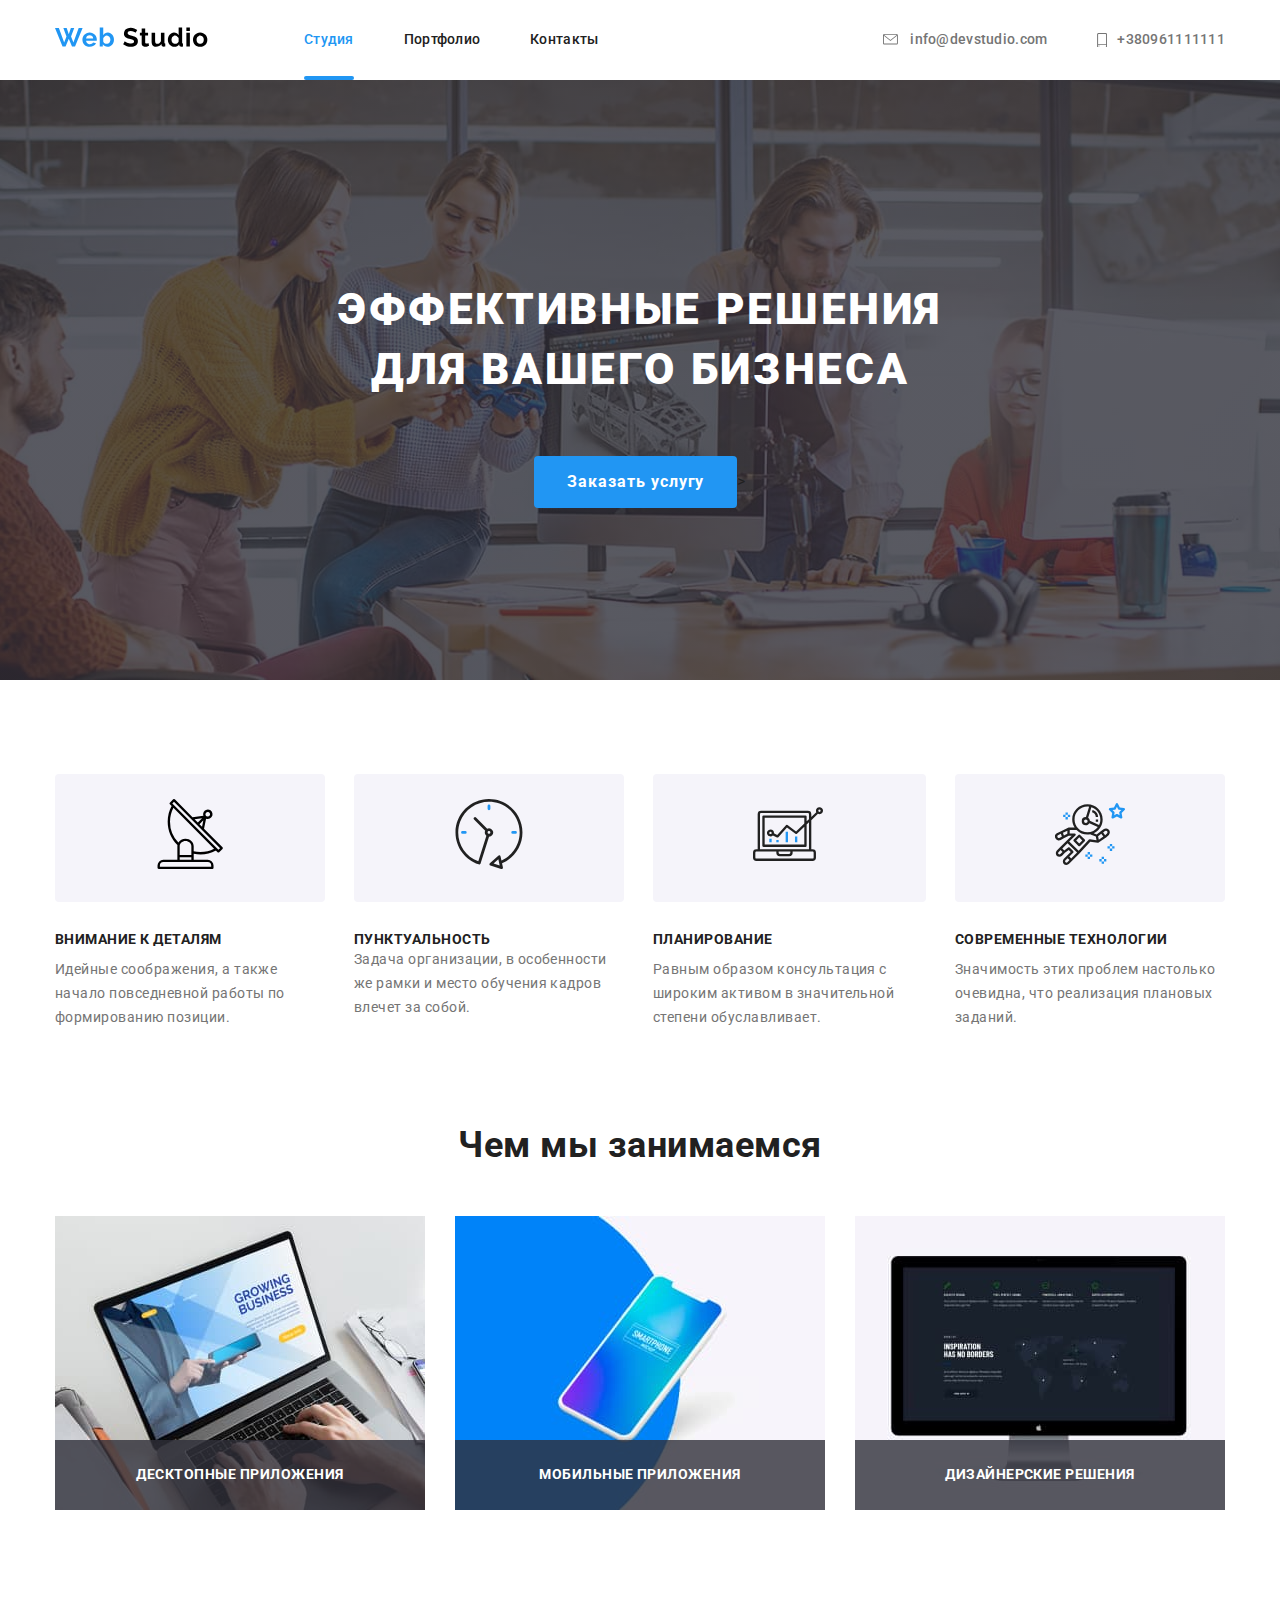
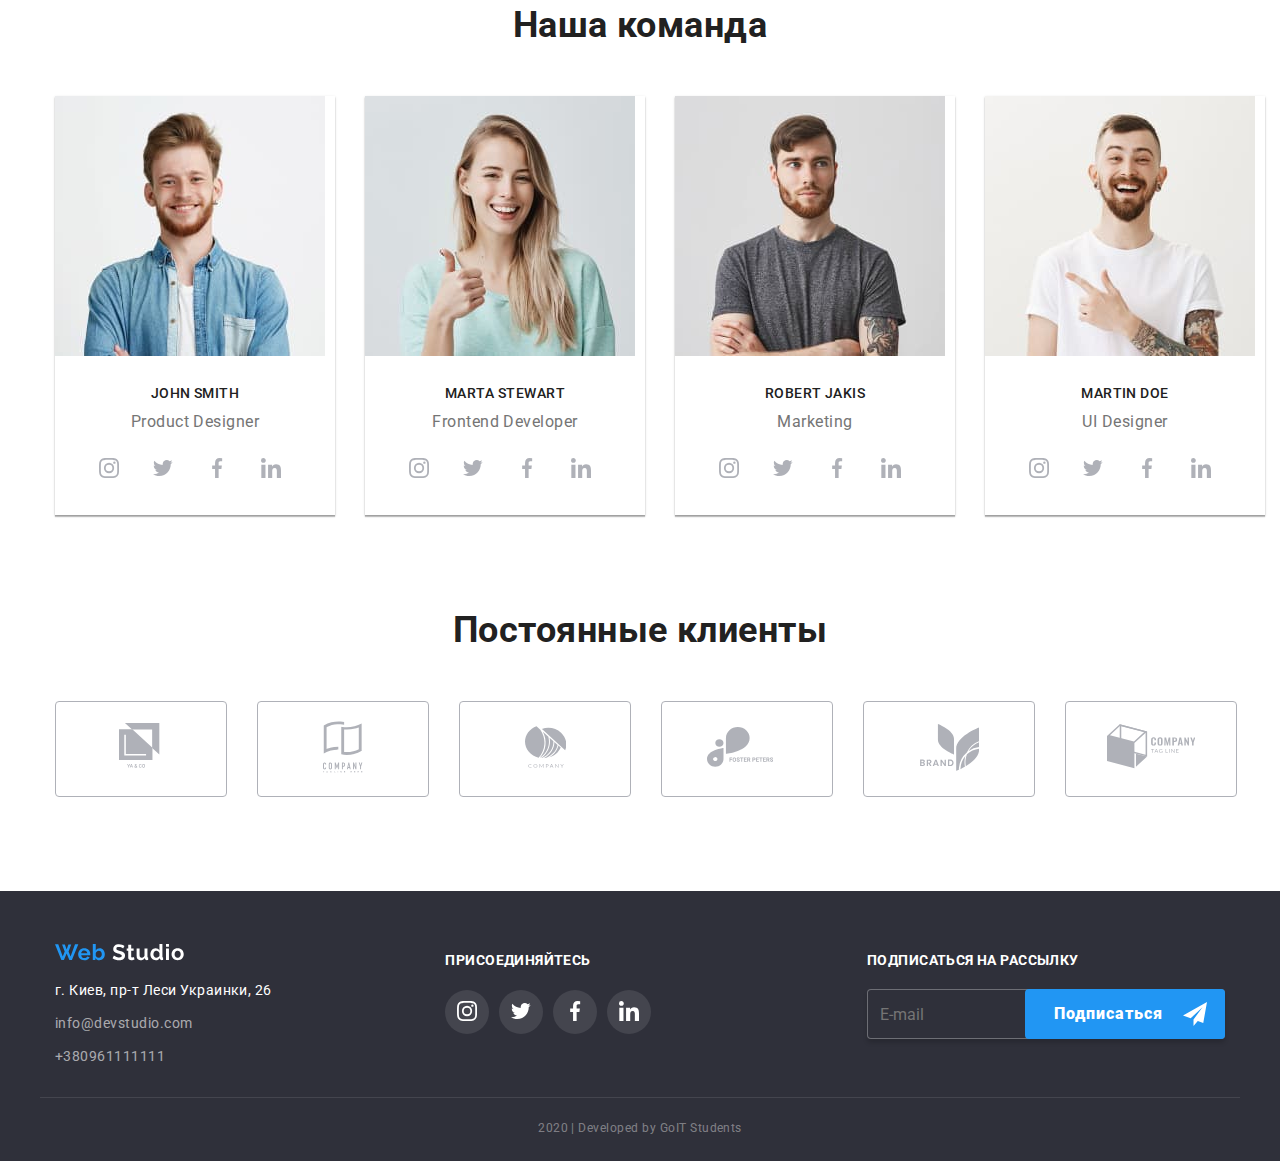
==== index.html @ 440825de "hw6" ====
<!DOCTYPE html>
<html lang="ru">

<head>
    <meta charset="UTF-8">
    <meta name="viewport" content="width=device-width, initial-scale=1.0">
    <title>Web Studio</title>
    <link href="https://fonts.googleapis.com/css2?family=Roboto:wght@400;500;700&display=swap" rel="stylesheet">
    <link rel="stylesheet"
        href="https://cdnjs.cloudflare.com/ajax/libs/modern-normalize/0.6.0/modern-normalize.min.css" />
    <link rel="stylesheet" href="./css/main.css">
    <link rel="stylesheet" href="./css/portfolio.css">
</head>

<body>
    <header class="header container">
        <nav class="header__nav">
            <a class="header__logo" href="./index.html">
                <svg class="icon" height="31" width="153">
                    <use href="./images/svg/symbol-defs.svg#logo"></use>
                </svg>
            </a>
            <ul class="site-nav">
                <li class="item "><a class="current" href="#">Студия</a></li>
                <li class="item"><a href="./portfolio.html">Портфолио</a></li>
                <li class="item"><a href="#">Контакты</a></li>
            </ul>
        </nav>
        <ul class="header-contact">
            <li class="item">
                <a href="mailto:info@devstudio.com" class="header-contact mail" aria-label="mail">
                    <svg class="icon" height="11.2" width="19">
                        <use href="./images/svg/symbol-defs.svg#envelope"></use>
                    </svg>
                    info@devstudio.com</a>
            </li>
            <li class="item">
                <a href="tel:+380961111111" class="header-contact phone" aria-label="phone">
                    <svg class="icon" height="14.94" width="10">
                        <use href="./images/svg/symbol-defs.svg#smartphone"></use>
                    </svg>
                    +380961111111</a>
            </li>
        </ul>
    </header>
    <main>
        <section class="hero overlay">
            <h1 class="hero-descr">эффективные решения</br> для вашего бизнеса</h1>
            <button type="submit" class="button order" data-modal-open>Заказать услугу</button>>
        </section>
        <section class="advantages container">
            <h2 class="advantages-descr">Преимущества</h2>
            <ul class="advantages-item">
                <li class="advantages-elem">
                    <div class="advantages-border">
                        <svg class="icon-elem" height="70" width="70">
                            <use href="./images/svg/symbol-defs.svg#antenna"></use>
                        </svg>
                    </div>
                    <h3>Внимание к деталям</h3>
                    <p class="advantages-text">Идейные соображения, а также начало повседневной работы по формированию
                        позиции.</p>
                </li>
                <li class="advantages-elem">
                    <div class="advantages-border">
                        <svg class="icon-elem" height="70" width="70">
                            <use href="./images/svg/symbol-defs.svg#clock"></use>
                        </svg>
                    </div>
                    <h3>Пунктуальность</h3>
                    <p class="advantages-elem">Задача организации, в особенности же рамки и место обучения кадров влечет
                        за
                        собой.</p>
                </li>
                <li class="advantages-elem">
                    <div class="advantages-border">
                        <svg class="icon-elem" height="70" width="70">
                            <use href="./images/svg/symbol-defs.svg#diagram"></use>
                        </svg>
                    </div>
                    <h3>Планирование</h3>
                    <p class="advantages-text">Равным образом консультация с широким активом в значительной степени
                        обуславливает.</p>
                </li>
                <li class="advantages-elem">
                    <div class="advantages-border">
                        <svg class="icon-elem" height="70" width="70">
                            <use href="./images/svg/symbol-defs.svg#astronaut"></use>
                        </svg>
                    </div>
                    <h3>Современные технологии</h3>
                    <p class="advantages-text">Значимость этих проблем настолько очевидна, что реализация плановых
                        заданий.
                    </p>
                </li>
            </ul>
        </section>
        <section class="container wedo">
            <h2 class="wedo-descr">Чем мы занимаемся</h2>
            <ul class="wwedo">
                <li class="item">
                    <div class="parent">
                        <img src="./images/main/desctop.jpg" alt="" width="370">
                        <h3 class="item-descr">Десктопные приложения</h3>
                    </div>
                </li>
                <li class="item">
                    <div class="parent">
                        <img src="./images/main/mobile.jpg" alt="" width="370">
                        <h3 class="item-descr">Мобильные приложения</h3>
                    </div>
                </li>
                <li class="item">
                    <div class="parent">
                        <img src="./images/main/design.jpg" alt="" width="370">
                        <h3 class="item-descr">Дизайнерские решения</h3>
                    </div>
                </li>
            </ul>
        </section>
        <section class="container team">
            <h2>Наша команда</h2>
            <ul class="team-list">
                <li class="item">
                    <img class="item-logo" src="./images/main/smith.jpg" alt="" width="270">
                    <h3 class="name">John Smith</h3>
                    <p class="name-description">Product Designer</p>
                    <ul class="social-links">
                        <li class="link-elems">
                            <a class="social-network" href="">
                                <div class="network" width="44" height="44">
                                    <svg class="icon-network" width="20" height="20">
                                        <use href="./images/svg/symbol-defs.svg#instagram"></use>
                                    </svg>
                                </div>
                            </a>
                        </li>
                        <li class="link-elems" width="44" height="44">
                            <a class="social-network" href="">
                                <div class="network" width="44" height="44">
                                    <svg class="icon-network" width="20" height="20">
                                        <use href="./images/svg/symbol-defs.svg#twitter"></use>
                                    </svg>
                                </div>
                            </a>
                        </li>
                        <li class="link-elems">
                            <a class="social-network" href="" width="44" height="44">
                                <div class="network">
                                    <svg class="icon-network" width="20" height="20">
                                        <use href="./images/svg/symbol-defs.svg#facebook"></use>
                                    </svg>
                                </div>
                            </a>
                        </li>
                        <li class="link-elems">
                            <a class="social-network" href="">
                                <div class="network" width="44" height="44">
                                    <svg class="icon-network" width="20" height="20">
                                        <use href="./images/svg/symbol-defs.svg#linkedin"></use>
                                    </svg>
                                </div>
                            </a>
                        </li>
                    </ul>
                </li>
                <li class="item">
                    <img class="item-logo" src="./images/main/stewart.jpg" alt="" width="270">
                    <h3 class="name">Marta Stewart</h3>
                    <p class="name-description">Frontend Developer</p>
                    <ul class="social-links">
                        <li class="link-elems">
                            <a class="social-network" href="">
                                <div class="network" width="44" height="44">
                                    <svg class="icon-network" width="20" height="20">
                                        <use href="./images/svg/symbol-defs.svg#instagram"></use>
                                    </svg>
                                </div>
                            </a>
                        </li>
                        <li class="link-elems" width="44" height="44">
                            <a class="social-network" href="">
                                <div class="network" width="44" height="44">
                                    <svg class="icon-network" width="20" height="20">
                                        <use href="./images/svg/symbol-defs.svg#twitter"></use>
                                    </svg>
                                </div>
                            </a>
                        </li>
                        <li class="link-elems">
                            <a class="social-network" href="" width="44" height="44">
                                <div class="network">
                                    <svg class="icon-network" width="20" height="20">
                                        <use href="./images/svg/symbol-defs.svg#facebook"></use>
                                    </svg>
                                </div>
                            </a>
                        </li>
                        <li class="link-elems">
                            <a class="social-network" href="">
                                <div class="network" width="44" height="44">
                                    <svg class="icon-network" width="20" height="20">
                                        <use href="./images/svg/symbol-defs.svg#linkedin"></use>
                                    </svg>
                                </div>
                            </a>
                        </li>
                    </ul>
                </li>
                </li>
                <li class="item">
                    <img class="item-logo" src="./images/main/jakis.jpg" alt="" width="270">
                    <h3 class="name">Robert Jakis</h3>
                    <p class="name-description">Marketing</p>
                    <ul class="social-links">
                        <li class="link-elems">
                            <a class="social-network" href="">
                                <div class="network" width="44" height="44">
                                    <svg class="icon-network" width="20" height="20">
                                        <use href="./images/svg/symbol-defs.svg#instagram"></use>
                                    </svg>
                                </div>
                            </a>
                        </li>
                        <li class="link-elems" width="44" height="44">
                            <a class="social-network" href="">
                                <div class="network" width="44" height="44">
                                    <svg class="icon-network" width="20" height="20">
                                        <use href="./images/svg/symbol-defs.svg#twitter"></use>
                                    </svg>
                                </div>
                            </a>
                        </li>
                        <li class="link-elems">
                            <a class="social-network" href="" width="44" height="44">
                                <div class="network">
                                    <svg class="icon-network" width="20" height="20">
                                        <use href="./images/svg/symbol-defs.svg#facebook"></use>
                                    </svg>
                                </div>
                            </a>
                        </li>
                        <li class="link-elems">
                            <a class="social-network" href="">
                                <div class="network" width="44" height="44">
                                    <svg class="icon-network" width="20" height="20">
                                        <use href="./images/svg/symbol-defs.svg#linkedin"></use>
                                    </svg>
                                </div>
                            </a>
                        </li>
                    </ul>
                </li>
                </li>
                <li class="item">
                    <img class="item-logo" src="./images/main/doe.jpg" alt="" width="270">
                    <h3 class="name">Martin Doe</h3>
                    <p class="name-description">UI Designer</p>
                    <ul class="social-links">
                        <li class="link-elems">
                            <a class="social-network" href="">
                                <div class="network" width="44" height="44">
                                    <svg class="icon-network" width="20" height="20">
                                        <use href="./images/svg/symbol-defs.svg#instagram"></use>
                                    </svg>
                                </div>
                            </a>
                        </li>
                        <li class="link-elems" width="44" height="44">
                            <a class="social-network" href="">
                                <div class="network" width="44" height="44">
                                    <svg class="icon-network" width="20" height="20">
                                        <use href="./images/svg/symbol-defs.svg#twitter"></use>
                                    </svg>
                                </div>
                            </a>
                        </li>
                        <li class="link-elems">
                            <a class="social-network" href="" width="44" height="44">
                                <div class="network">
                                    <svg class="icon-network" width="20" height="20">
                                        <use href="./images/svg/symbol-defs.svg#facebook"></use>
                                    </svg>
                                </div>
                            </a>
                        </li>
                        <li class="link-elems">
                            <a class="social-network" href="">
                                <div class="network" width="44" height="44">
                                    <svg class="icon-network" width="20" height="20">
                                        <use href="./images/svg/symbol-defs.svg#linkedin"></use>
                                    </svg>
                                </div>
                            </a>
                        </li>
                    </ul>
                </li>
                </li>
            </ul>
        </section>
        <section class="container clients">
            <h2>Постоянные клиенты</h2>
            <ul class="clients-list">
                <li class="item">
                    <a class="btn-client client1" href="">
                        <div class="client-wrapper client1">
                            <svg class="icon-client" width="44.27" height="49.23">
                                <use href="./images/svg/symbol-defs.svg#client1"></use>
                            </svg>
                        </div>
                    </a>
                </li>
                <li class="item">
                    <a class="btn-client client2" href="">
                        <div class="client-wrapper client2">
                            <svg class="icon-client" width="40" height="52">
                                <use href="./images/svg/symbol-defs.svg#client2"></use>
                            </svg>
                        </div>
                    </a>
                </li>
                <li class="item">
                    <a class="btn-client client3" href="">
                        <div class="client-wrapper client3">
                            <svg class="icon-client" width="41" height="42.6">
                                <use href="./images/svg/symbol-defs.svg#client3"></use>
                            </svg>
                        </div>
                    </a>
                </li>
                <li class="item">
                    <a class="btn-client client4" href="">
                        <div class="client-wrapper client4" wrapper>
                            <svg class="icon-client" width="79.66" height="42.02">
                                <use href="./images/svg/symbol-defs.svg#client4"></use>
                            </svg>
                        </div>
                    </a>
                </li>
                <li class="item">
                    <a class="btn-client client5" href="">
                        <div class="client-wrapper client5">
                            <svg class="icon-client" width="59" height="47">
                                <use href="./images/svg/symbol-defs.svg#clinte5"></use>
                            </svg>
                        </div>
                    </a>
                </li>
                <li class="item">
                    <a class="btn-client client6" href="">
                        <div class="client-wrapper client6">
                            <svg class="icon-client" width="88.48" height="45.44">
                                <use href="./images/svg/symbol-defs.svg#client6"></use>
                            </svg>
                        </div>
                    </a>
                </li>
            </ul>
        </section>
    </main>
    <footer class="footer">
        <div class="container footer-menu">
            <div class="contact-menu">
                <a class="footer-logo" href="./index.html">
                    <svg class="icon" height="26" width="129">
                        <use href="./images/svg/symbol-defs.svg#logo_invert"></use>
                    </svg>
                </a>
                <ul class="footer-contact">
                    <li class="item"><a class="footer-address">г. Киев, пр-т Леси Украинки, 26</a></li>
                    <li class="item">
                        <a href="mailto:info@devstudio.com" class="footer-color">info@devstudio.com</a>
                    </li>
                    <li class="item">
                        <a href="tel:+380961111111" class="footer-color">+380961111111</a>
                    </li>
                </ul>
            </div>
            <div class="join">
                <b class="footer-join">присоединяйтесь</b>
                <ul class="social-links">
                    <li class="link-elems">
                        <a class="social-network" href="">
                            <div class="network">
                                <svg class="icon-network" width="20" height="20">
                                    <use href="./images/svg/symbol-defs.svg#instagram"></use>
                                </svg>
                            </div>
                        </a>
                    </li>
                    <li class="link-elems" width="44" height="44">
                        <a class="social-network" href="">
                            <div class="network" width="44" height="44">
                                <svg class="icon-network" width="20" height="20">
                                    <use href="./images/svg/symbol-defs.svg#twitter"></use>
                                </svg>
                            </div>
                        </a>
                    </li>
                    <li class="link-elems">
                        <a class="social-network" href="" width="44" height="44">
                            <div class="network">
                                <svg class="icon-network" width="20" height="20">
                                    <use href="./images/svg/symbol-defs.svg#facebook"></use>
                                </svg>
                            </div>
                        </a>
                    </li>
                    <li class="link-elems">
                        <a class="social-network" href="">
                            <div class="network" width="44" height="44">
                                <svg class="icon-network" width="20" height="20">
                                    <use href="./images/svg/symbol-defs.svg#linkedin"></use>
                                </svg>
                            </div>
                        </a>
                    </li>
                </ul>
            </div>

            <div class="subscription">
                <form class="form">
                    <label for="mail" class="join-in">подписаться на рассылку</label>
                    <input type="email" name="mail" id="mail" placeholder="E-mail" />
                    <button type="submit" class="button order">
                        Подписаться<svg class="icon-send" width="24" height="24">
                            <use href="./images/svg/symbol-defs.svg#icon_send"></use>
                        </svg>
                    </button>
                </form>
            </div>
        </div>
        <p class="copyrite container">2020 | Developed by GoIT Students </p>
    </footer>

    <!-- modal window -->
    <div class="backdrop is-hidden" data-modal>
        <form class="form">
            <p class="description">Оставьте свои данные, мы Вам перезвоним</p>

            <div class="form-field">
                <input type="name" name="name" id="name" placeholder=" " />
                <label for="name">Имя</label>
            </div>

            <div class="form-field">
                <input type="tel" name="tel" id="tel" placeholder=" " />
                <label for="tel">Телефон</label>
            </div>

            <div class="form-field">
                <input type="email" name="mail" id="mail" placeholder=" " />
                <label for="mail">Почта</label>
            </div>

            <div class="form-field comment">
                <textarea name="comment" id="comment" rows="8" placeholder=" "></textarea>
                <label for="comment">Комментарий</label>
            </div>

            <div class="checkbox">
                <input type="checkbox" name="policy" id="policy" />
                <label for="policy">Согласен с рассылкой и принимаю
                    <a class="checkbox-link" href="./index.html">Условия договора</a></label>
            </div>

            <div class="button-submit">
                <button type="submit" class="button order">Отправить</button>
            </div>

            <button class="close" data-modal-close>
                <img src="./images/svg/close.svg" alt="крестик" />
            </button>
        </form>
    </div>

    <script src="./js/modal.js"></script>

    <script src="./js/subscribe.js"></script>

</body>

</html>
---- css/main.css ----
:root {
    --accent-color: #2196F3;
    --basic-color: #212121;
    --text-color: #757575;
    --contacts-footer-color: rgba(255, 255, 255, 0.6);
    --primary-color-white: #FFFFFF;
    --bcg-color: #F5F4FA;
    --footer-copiright: rgba(255, 255, 255, 0.4);
    --icon-fill: #AFB1B8;
}

*, ::after, ::before{
    box-sizing: border-box;
}

h1,
h2,
h3,
h4,
p{
    margin: 0;
    padding: 0;
}

img {
    display: block;
}

body {
    background-color: var(--primary-color-white);
    color: var(--basic-color);

    font-family: 'Roboto', sans-serif;
    /*font-style: normal;
    font-weight: normal;*/
    letter-spacing: 0.03em;
}

ul{
    list-style-type: none;
    padding: 0;
    margin: 0;
}

.header,
.header__nav,
.site-nav,
.header-contact{
    display: flex;
}

.container{
    margin-left: auto;
    margin-right: auto;
    padding-left: 15px;
    padding-right: 15px;
    width: 1200px;
}

.header,
.header__nav{
    align-items: center;
}

.site-nav a,
.header-contact a{
display: block;
padding-top: 32px;
padding-bottom: 32px;
}

.header__logo {
    margin-right: 86px;
}

.site-nav .item:not(:last-child){
    margin-right: 50px;
}

.site-nav .current{
    position: relative;
    color: var(--accent-color);
}

.site-nav .current::after{
    content: "";
    position: absolute; 
    bottom: 0;
    left: 0; 

  background-color: var(--accent-color);
  width: 100%;
  height: 4px;
  border-radius: 2px;
}

.header-contact .mail,
.header-contact .phone{
    display: flex;
    align-items: center;
}

.header-contact .item:not(:last-child){
    margin-right: 50px;
}

.header-contact{
    margin-left: auto;
}

nav li,
.header-contact{
    font-weight: 500;
    font-size: 14px;
    line-height: 1.14;
    letter-spacing: 0.02em;
}

a {
    color: var(--basic-color);
    text-decoration: none;

    transition-property: color;
    transition-duration: 250ms;
    transition-timing-function: cubic-bezier(0.4, 0, 0.2, 1);
}

a:hover {
    color: var(--accent-color);
}

a:focus {
    color: var(--accent-color);
}

p{
    color: var(--text-color);
}

.header-contact{
    color: var(--text-color);
}

.icon{
margin-right: 10px;
fill: currentColor;
}

.hero{
    max-width: 1600px;
    height: 600px;
    padding-top: 200px;
    text-align: center;
    background-color: gray;
    padding-bottom: 210px;
    background-image: linear-gradient(to right, rgba(47, 48, 58, 0.8), rgba(47, 48, 58, 0.8)), url(../images/main/header_img.jpg);
    background-position: center;
    background-repeat: no-repeat;
    background-size: cover;
}

{
    
    background: rgba(47, 48, 58, 0.8);
}

.order{
    padding: 10px 32px;
    min-width: 200px;
    background-color: var(--accent-color);
    letter-spacing: 0.06em;
    line-height: 1.87;
}

h1{
    color: var(--primary-color-white);
    font-weight: 900;
    font-size: 44px;
    line-height: 1.36;
    text-align: center;
    letter-spacing: 0.06em;
    text-transform: uppercase;
}

 .hero-descr{
    text-align: center;
    margin-bottom: 56px;
}

h2{
    font-weight: bold;
    font-size: 36px;
    line-height: 1.17;
    text-align: center;
    
    }

h3{
    font-weight: bold;
    font-size: 14px;
    line-height: 1.14;
    text-transform: uppercase;

}

.advantages {
    padding-top: 94px;
    padding-bottom: 94px;
}

.advantages-item{
    display: flex;
}

.advantages-descr{
    display: none;
    margin-bottom: 30px;
}

.advantages-item,
.advantages-text
{
    font-size: 14px;
    line-height: 1.71;
}

.advantages-elem > h3{
    margin-top: 30px;
}

.advantages-text{
    margin-top: 10px;
    
}

.advantages-elem{
    text-align: left;
    min-width: 270px;
}

.advantages-elem:nth-child(3n+1){
    margin-right: 0;
}

.advantages-elem:not(:last-child){
    margin-right: 29px;
}

.advantages-border{
    background: var(--bcg-color);
    padding: 25px 100px 25px 100px;
    border-radius: 4px;
}

.icon-elem{

}

.wedo{
    padding-bottom: 94px;
}

.wedo-descr{
    margin-bottom: 50px;
}

.wwedo{
    display: flex;
   }

.wwedo .item{
    
    width: calc((100% - 60px) / 3);
    margin-right: 30px;
}

.wwedo .item:nth-child(3n){
    margin-right: 0px;
}

.parent{
    position: relative;
}

.item-descr{
    position: absolute;
    bottom: 0;
    padding-top: 27px;
    padding-bottom: 27px;
    
    width: 100%;
    color: var(--primary-color-white);
    text-align: center;
    background-color: rgba(47, 48, 58, 0.8);
}

.team{
padding-bottom: 94px;
}

.team > h2{
    margin-bottom: 50px;
}

.team-list{
    display: flex;
}

.team-list .item{
    text-align: center;
}

.team-list .item{
    width: calc((100% - 60px) / 3);
    margin-right: 30px;
    box-shadow: 0px 2px 1px rgba(0, 0, 0, 0.2), 0px 1px 1px rgba(0, 0, 0, 0.14), 0px 1px 3px rgba(0, 0, 0, 0.12);
}

.team-list .item:last-child{
    margin-right: 0px;
}

.item-logo{
    margin-bottom: 30px;
}

.name{
    font-weight: 500;
    margin-bottom: 10px;
}

.name-description{
    margin-bottom: 16px;
    font-size: 16px;
    line-height: 1.19;
}

.link-elems{
    margin-right: 10px;
    width: calc((100% - 30px) / 4);
}

.link-elems .social-network:last-child{
    margin-right: 0px;
}

.social-network{
    display: flex;
    padding: 0;
    margin: 0;
    color: var(--icon-fill);
    width: 44px;
    height: 44px;
    border-radius: 50%;
    align-items: center;
    justify-content: center;

    transition-property: background-color;
    transition-duration: 250ms;
    transition-timing-function: cubic-bezier(0.4, 0, 0.2, 1);
}

.network{
    max-height: 22px;
}

.social-network:hover{
    background-color: var(--accent-color);
    color: var(--primary-color-white);
}  

.social-network:focus{
    background-color: var(--accent-color);
    color: var(--primary-color-white);
} 

.icon-network{
    fill: currentColor;   
}

.social-links{
    display: flex;
    margin-bottom: 24px;
    padding-right: 32px;
    padding-left: 32px;
    
}

.clients {
   
   padding-bottom: 94px;
}

.clients > h2{
    margin-bottom: 50px;
}

.clients-list{
    display: flex;
    justify-content: space-between;
}

.clients-list .item + .item{
    margin-left: 30px;
}

.btn-client{
    color: var(--icon-fill);
    border: 1px solid var(--icon-fill);
    box-sizing: border-box;
    border-radius: 4px;
}

.client-wrapper{
    min-width: 170px;

    transition-property: border-color;
    transition-duration: 250ms;
    transition-timing-function: cubic-bezier(0.4, 0, 0.2, 1);
}

.btn-client:hover{
    border-color: var(--accent-color);
}

.btn-client:focus{
    border-color: var(--accent-color);
}

.btn-client .client1{
    padding: 20px 62.73px 20.77px 63px;
}

.btn-client .client2{
    padding: 19px 65px 19px 65px;
}

.btn-client .client3{
    padding: 24px 64px 23.4px 65px;
}

.btn-client .client4{
    padding: 24px 45.34px 23.98px 45px;
}

.btn-client .client5{
    padding: 22px 55px 21px 56px;
}

.btn-client .client6{
    padding: 22px 40.52px 22.56px 41px;
}

.icon-client{
    fill: currentColor;
}

.footer{
    background-color: #2F303A;
}

.footer-menu{
    display: flex;
    justify-content: space-between;
    align-items: baseline;
    padding-top: 48px;
}

.footer-color{
    
    color: var(--contacts-footer-color);
}

.footer-logo{
    display: block;
    margin-bottom: 9px;
}

.footer-address{
    color: var(--primary-color-white);
  
}

.footer-contact{
    padding-bottom: 19px;
    font-size: 14px;
    line-height: 1.71;
}

.footer-contact .item{
    margin-bottom: 9px;
}

b{
    font-weight: 700;
    font-size: 14px;
    line-height: 1.14;
    letter-spacing: 0.03em;
    color: var(--primary-color-white);
    text-transform: uppercase;
}

.footer-join{
    display: block;
    margin-bottom: 21px;
}

.join .social-links{
 padding-left: 0px;
 margin-bottom: 0px;
}

.join .link-elems{
    background: rgba(255, 255, 255, 0.1);
    border-radius: 50%;
}

.join .social-network {
    color: var(--primary-color-white);
}

.button{
    display: inline-block;
    border: 1px solid transparent;
    border-radius: 4px;
    color: var(--primary-color-white);
    font-family: inherit;
    font-weight: bold;
    font-size: 16px;
    text-align: center;
    transition-property: color;
    transition-duration: 250ms;
    transition-timing-function: cubic-bezier(0.4, 0, 0.2, 1);
    
}

.button:hover{
    color: var(--primary-color-white);
}

.button:focus{
    color: var(--primary-color-white);
}

.footer-page .subscription {
    width: 570px;
  }

  .subscription .form {
    display: flex;
    flex-direction: column;
    position: relative;
  }

  .form input {
    width: 358px;
    height: 50px;
    border: 1px solid rgba(255, 255, 255, 0.3);
    box-sizing: border-box;
    box-shadow: 0px 4px 4px rgba(0, 0, 0, 0.15);
    border-radius: 4px;
    background-color: #2f303a;
    padding-left: 12px;
  }

  .subscription .join-in {
    font-weight: 700;
    font-size: 14px;
    line-height: 1.14;
    letter-spacing: 0.03em;
    color: var(--primary-color-white);
    text-transform: uppercase;
    margin-bottom: 20px;
  }

  .subscription .button {
    position: absolute;
    bottom: 0;
    right: 0;
    width: 200px;
    display: flex;
    justify-content: left;
    align-items: center;
    font-weight: 900;
    padding-top: 10px;
    padding-bottom: 10px;
    padding-left: 29px;
    padding-right: 28px;
  
    overflow: hidden;
    border: 0em;
  }
  
   .icon-send {
    position: absolute;
    right: 18px;
    top: 50%;
    transform: translatey(-50%);
    }
  
  .copyrite{
    display: block;
    padding-bottom: 21px;
    padding-top: 18px;
    color: var(--footer-copiright);
    border-top: 1px solid rgba(255, 255, 255, 0.1);

    font-size: 12px;
    line-height: 2;
    text-align: center;
}

.backdrop.is-hidden {
    visibility: hidden;
    opacity: 1;
    pointer-events: none;
  }
  
  .backdrop {
    position: fixed;
    top: 0;
    left: 0;
    right: 0;
    width: 100%;
    height: 100%;
    background-color: rgba(0, 0, 0, 0.2);
    opacity: 1;
    visibility: visible;
    transition: opacity 250ms cubic-bezier(0.4, 0, 0.2, 1),
      visibility 250ms cubic-bezier(0.4, 0, 0.2, 1);
  }
  
  .backdrop .form {
    position: absolute;
    top: 50%;
    left: 50%;
    transform: translate(-50%, -50%);
  
    padding: 40px;
  
    width: 528px;
    height: 581px;
    background-color: var(--primary-color-white);
    box-shadow: 0px 2px 1px rgba(0, 0, 0, 0.2), 0px 1px 1px rgba(0, 0, 0, 0.14),
      0px 1px 3px rgba(0, 0, 0, 0.12);
    border-radius: 4px;
  }
  
  .backdrop .description {
    margin-bottom: 30px;
    margin-top: 0;
    font-style: normal;
    font-weight: bold;
    font-size: 20px;
    line-height: 23px;
    text-align: center;
    letter-spacing: 0.03em;
    color: var(--primary-color);
  }
  
  .backdrop .form-field:nth-child(-n + 4) {
    margin-bottom: 28px;
  }
  
  .backdrop input {
    background-color: #fff;
    width: 100%;
    height: 38px;
    padding-left: 16px;
  
    box-shadow: none;
    border: 1px solid rgba(33, 33, 33, 0.2);
    border-radius: 4px;
  }
  .form-field input::placeholder {
    color: #2a2a2a;
  }
  
  .comment {
    margin-bottom: 20px;
    height: 120px;
  }
  
  .backdrop textarea {
    width: 100%;
    height: 120px;
    padding-left: 16px;
    padding-top: 12px;
    resize: none;
    box-shadow: none;
    border: 1px solid rgba(33, 33, 33, 0.2);
    border-radius: 4px;
  }
  .form-field textarea::placeholder {
    color: #2a2a2a;
  }
  
  .backdrop .checkbox {
    display: flex;
    justify-content: center;
    margin-bottom: 30px;
    align-items: center;
  
    font-style: normal;
    font-weight: normal;
    font-size: 14px;
    line-height: 1.71;
    letter-spacing: 0.03em;
    color: var(--text-color);
  }
  .checkbox-link {
    color: var(--accent-color);
    text-decoration: underline;
  }
  
  .checkbox input {
    width: 15px;
    height: 15px;
    padding: 0;
    margin-right: 8px;
  }
  
  .backdrop .close {
    position: absolute;
    top: -15px;
    right: -15px;
    width: 30px;
    height: 30px;
    border: 0;
    border-radius: 50%;
    background: #ffffff;
    box-shadow: 0px 2px 1px rgba(0, 0, 0, 0.2), 0px 1px 1px rgba(0, 0, 0, 0.14),
      0px 1px 3px rgba(0, 0, 0, 0.12);
  }
  
  .backdrop .button-submit {
    display: flex;
    justify-content: center;

    
  }
  .backdrop .button {
    border: none;
    box-shadow: 0px 4px 4px rgba(0, 0, 0, 0.15);
    cursor: pointer;
  }

  .button .send{
    background-color: var(--accent-color);
    
  }
---- css/portfolio.css ----
:root {
    --accent-color: #2196F3;
    --basic-color: #212121;
    --text-color: #757575;
    --contacts-footer-color: rgba(255, 255, 255, 0.6);
    --primary-color-white: #FFFFFF;
    --bcg-color: #F5F4FA;
    --footer-copiright: rgba(255, 255, 255, 0.4);
}

a{
    display: block;
}

.filter__elem {
  padding-top: 6px;
  padding-bottom: 6px;
  padding-left: 22px;
  padding-right: 22px;
  border: none;
  font: inherit;
  color: inherit;
  background-color: transparent;
  letter-spacing: 0.03em;
  line-height: 1.62;
}


.button .portfolio{
    padding: 0;
    background-color: var(--bcg-color);
    color: var(--basic-color);
}

.portfolio{
    background-color: var(--bcg-color);
    color: var(--basic-color);
}

.button.portfolio:hover{
    background-color: var(--accent-color);
    color: var(--primary-color-white);
}

.button.portfolio:focus{
    background-color: var(--accent-color);
    color: var(--primary-color-white);
}

.filter {
    text-align: center;
    margin-bottom: 50px;
}

.filter-item{
    position: relative;
    display: flex;
    flex-wrap: wrap;

    
}


.filter-item .item  {
    width: calc((100% - 60px) / 3);
    margin-right: 30px;
    margin-bottom: 30px;
    
  }

  .filter-item .item:nth-child(3n)  {
  margin-right: 0px; 
}

.filter-item .item:hover .product::before,
.filter-item .item:hover .project-descr,
.filter-item .item:hover .card-content::after{
    transform: translateY(0);
    opacity: 1;
    
}
  
.card-content{
    position: relative;
    padding-left: 24px;
    padding-right: 24px;
    padding-bottom: 20px;
    padding-top: 20px;

    background: #FFFFFF;
    border: 1px solid #EEEEEE;
    box-sizing: border-box;
    border-bottom-right-radius: 5px;
    border-bottom-left-radius: 5px;  
    
    z-index: 10;
    } 

    .card-content::after{
        display: block;
        position: absolute;
        content: "";
        width: 100%;
        height: 100%;
        bottom: 0;
        left: 0;
        box-shadow: 1px 4px 6px rgba(0, 0, 0, 0.16), 0px 4px 4px rgba(0, 0, 0, 0.06), 0px 1px 1px rgba(0, 0, 0, 0.12);
        opacity: 0;
        transition: transform 250ms cubic-bezier(0.4, 0, 0.2, 1);
      }
    

.project{
    margin-bottom: 4px;
    text-align: left;
    color: var(--basic-color);
    font-weight: bold;
    font-size: 18px;
    line-height: 2;
    letter-spacing: 0.06em;
    }

    .work{
    color: var(--text-color);
    font-weight: bold;
    font-size: 16px;
    line-height: 1.87;
    }
    
 .product{
     position: relative;
     overflow: hidden;
 }   

 .product::before{
     display: block;
    position: absolute;
    content: "";
    width: 100%;
    height: 100%;
    background-color: rgba(33, 150, 243, 0.9);
    
    opacity: 0;
    transform: translateY(100%);
    transition: transform 250ms cubic-bezier(0.4, 0, 0.2, 1);
 }

.project-descr{
    color: var(--primary-color-white);
    font-size: 18px;
    line-height: 1.56;
    position: absolute;
    bottom: 0;
    padding-top: 63px;
    padding-right: 24px;
    padding-bottom: 63px;
    padding-left: 24px;

    opacity: 0;
}
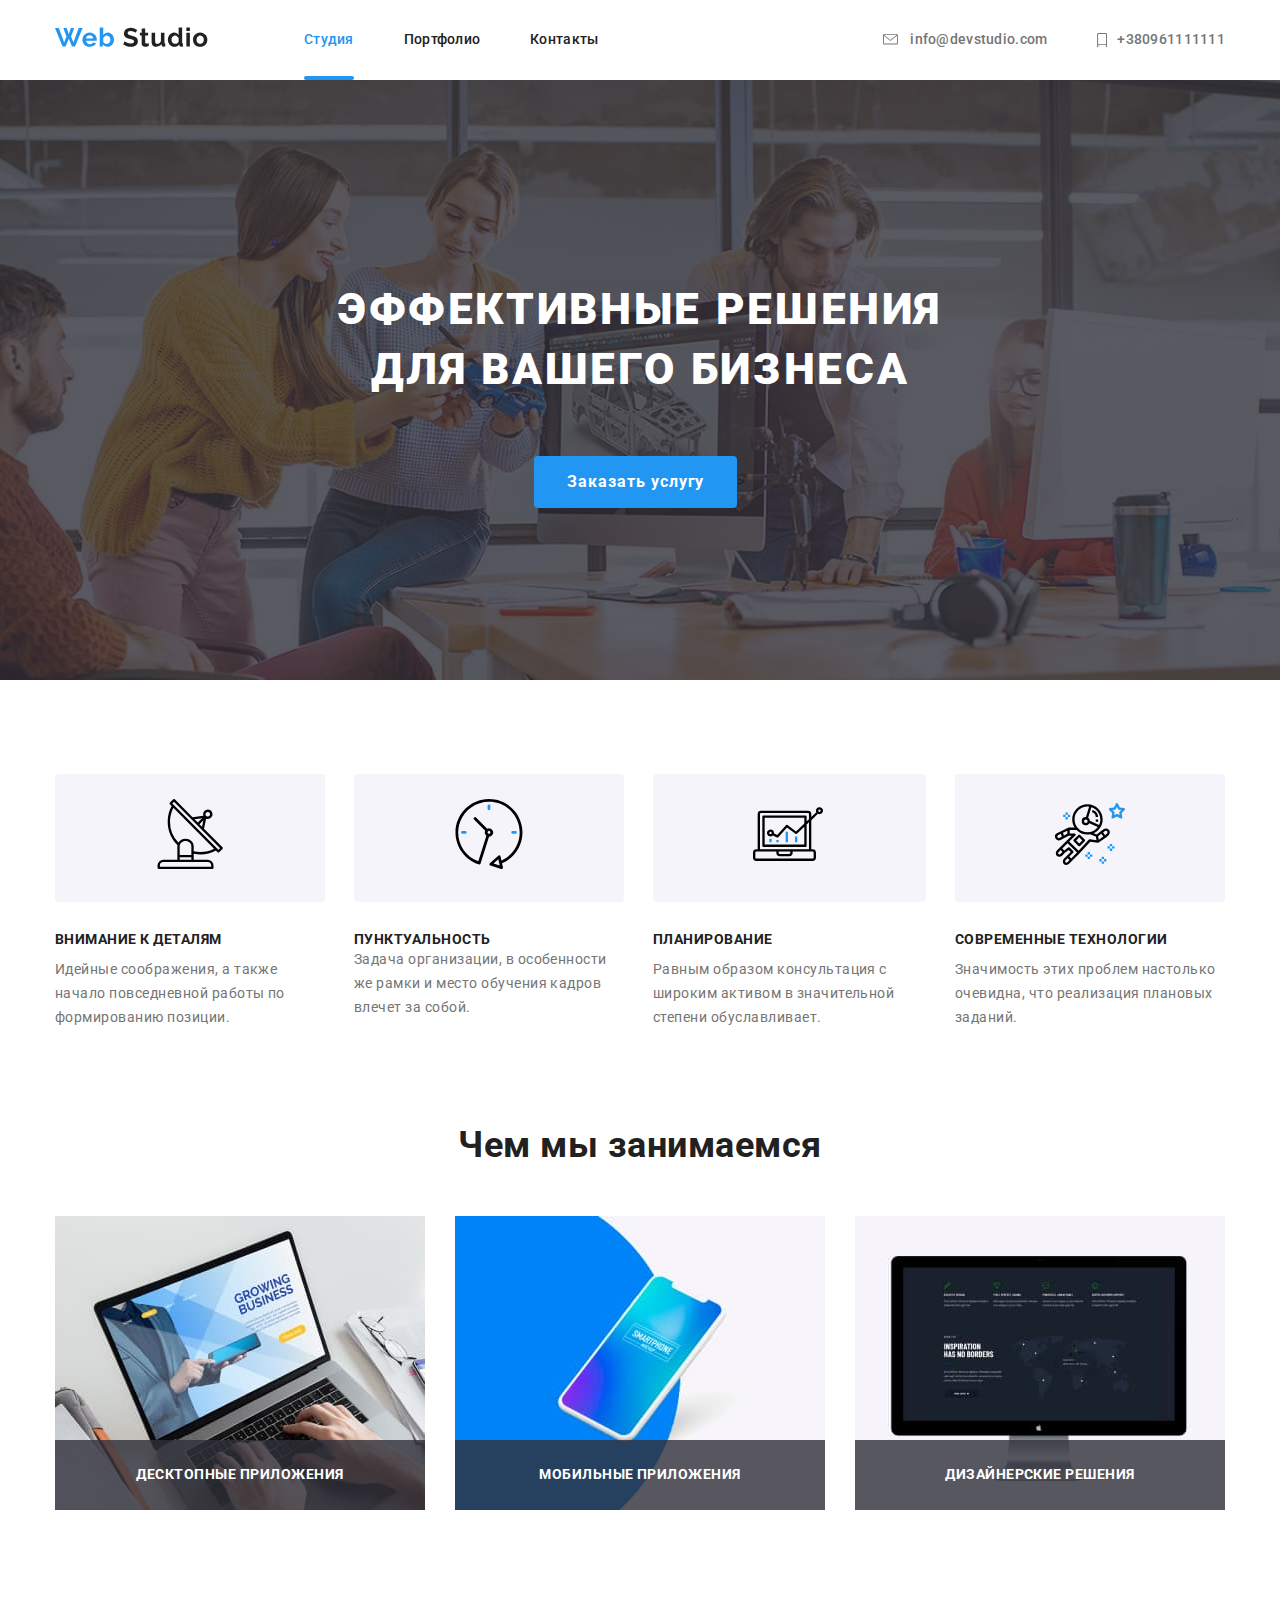
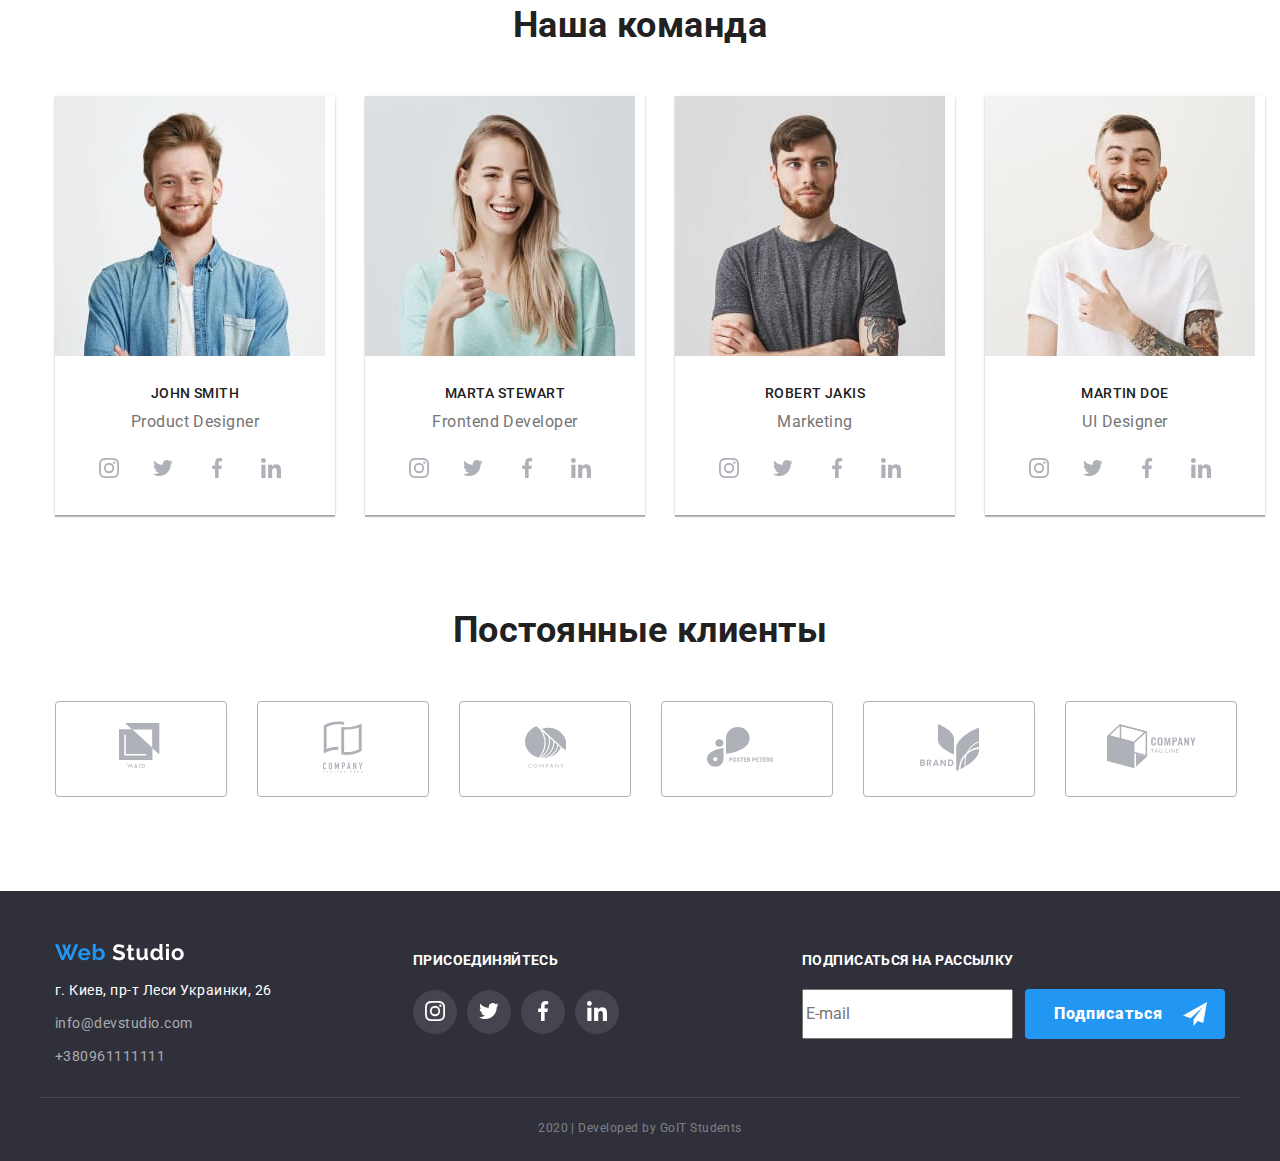
==== commit 354d496e: "added custom checkbox" ====
--- a/index.html
+++ b/index.html
@@ -421,12 +421,14 @@
             <div class="subscription">
                 <form class="form">
                     <label for="mail" class="join-in">подписаться на рассылку</label>
-                    <input type="email" name="mail" id="mail" placeholder="E-mail" />
-                    <button type="submit" class="button order">
-                        Подписаться<svg class="icon-send" width="24" height="24">
-                            <use href="./images/svg/symbol-defs.svg#icon_send"></use>
-                        </svg>
-                    </button>
+                    <div class="join-inline">
+                        <input type="email" name="mail" id="mail" placeholder="E-mail" />
+                        <button type="submit" class="button order">
+                            Подписаться<svg class="icon-send" width="24" height="24">
+                                <use href="./images/svg/symbol-defs.svg#icon_send"></use>
+                            </svg>
+                        </button>
+                    </div>
                 </form>
             </div>
         </div>
@@ -435,34 +437,45 @@
 
     <!-- modal window -->
     <div class="backdrop is-hidden" data-modal>
-        <form class="form">
+        <form class="form" autocomplete="off">
             <p class="description">Оставьте свои данные, мы Вам перезвоним</p>
 
             <div class="form-field">
-                <input type="name" name="name" id="name" placeholder=" " />
-                <label for="name">Имя</label>
+                <input type="name" class="form-input" name="name" id="name" placeholder=" " />
+                <label class="form-label" sfor="name">Имя</label>
+                <svg class="form-icon" height="18" width="18">
+                    <use href="./images/svg/name.svg"></use>
+                </svg>
             </div>
 
             <div class="form-field">
-                <input type="tel" name="tel" id="tel" placeholder=" " />
-                <label for="tel">Телефон</label>
+                <input type="tel" class="form-input" name="tel" id="tel" placeholder=" " />
+                <label class="form-label" for="tel">Телефон</label>
+                <svg class="form-icon" height="18" width="18">
+                    <use href="./images/svg/symbol-defs.svg#phone"></use>
+                </svg>
             </div>
 
             <div class="form-field">
-                <input type="email" name="mail" id="mail" placeholder=" " />
-                <label for="mail">Почта</label>
+                <input type="email" class="form-input" name="mail" id="mail" placeholder=" " />
+                <label class="form-label" for="mail">Почта</label>
+                <svg class="form-icon" height="18" width="18">
+                    <use href="./images/svg/symbol-defs.svg#form-mail"></use>
+                </svg>
             </div>
 
             <div class="form-field comment">
-                <textarea name="comment" id="comment" rows="8" placeholder=" "></textarea>
-                <label for="comment">Комментарий</label>
-            </div>
-
-            <div class="checkbox">
-                <input type="checkbox" name="policy" id="policy" />
-                <label for="policy">Согласен с рассылкой и принимаю
-                    <a class="checkbox-link" href="./index.html">Условия договора</a></label>
-            </div>
+                <textarea class="form-comment" name="comment" id="comment" rows="8" placeholder=" "></textarea>
+                <label class="form-label" for="comment">Комментарий</label>
+            </div>
+
+            <label class="checkbox link" for="policy">
+                <input class="checkbox-form" type="checkbox" name="policy" id="policy" />
+                <span class="checkbox-icon"></span>
+                Согласен с рассылкой и принимаю
+                <a class="checkbox-link" href="./index.html">
+                    Условия договора</a>
+            </label>
 
             <div class="button-submit">
                 <button type="submit" class="button order">Отправить</button>
@@ -477,7 +490,15 @@
     <script src="./js/modal.js"></script>
 
     <script src="./js/subscribe.js"></script>
-
+    <!-- <script>
+        document.querySelector('.form-input').addEventListener('focusin', e => {
+            e.currentTarget.placeholder = e.currentTarget.dataset.placeholder;
+        });
+
+        document.querySelector('.form-input').addEventListener('focusout', e => {
+            e.currentTarget.placeholder = ' '
+        });
+    </script> -->
 </body>
 
 </html>--- a/css/main.css
+++ b/css/main.css
@@ -252,10 +252,6 @@
     border-radius: 4px;
 }
 
-.icon-elem{
-
-}
-
 .wedo{
     padding-bottom: 94px;
 }
@@ -546,13 +542,14 @@
     width: 570px;
   }
 
+
   .subscription .form {
     display: flex;
     flex-direction: column;
     position: relative;
   }
 
-  .form input {
+  .form-input {
     width: 358px;
     height: 50px;
     border: 1px solid rgba(255, 255, 255, 0.3);
@@ -564,6 +561,7 @@
   }
 
   .subscription .join-in {
+    display: block;
     font-weight: 700;
     font-size: 14px;
     line-height: 1.14;
@@ -573,8 +571,16 @@
     margin-bottom: 20px;
   }
 
+  .join-inline{
+      display: flex;
+  }
+
+  .join-inline input{
+      margin-right: 12px;
+  }
+
   .subscription .button {
-    position: absolute;
+    position: relative;
     bottom: 0;
     right: 0;
     width: 200px;
@@ -590,7 +596,7 @@
     overflow: hidden;
     border: 0em;
   }
-  
+
    .icon-send {
     position: absolute;
     right: 18px;
@@ -658,20 +664,73 @@
     color: var(--primary-color);
   }
   
+.form-field{
+    position: relative;
+    font-size: 14px;
+line-height:1.14;
+letter-spacing: 0.01em;
+
+}
+
+.form-label{
+    position: absolute;
+    top: 50%;
+    left: 42px;
+    transform: translateY(-50%);
+    transition: transform 250ms linear;
+}
+
+.form-input{
+    width: 100%;
+}
+
+.form-input:focus ~ .form-icon{
+    background-color: var(--accent-color);
+}
+
+  .form-input:focus + .form-label, 
+  .form-input:not(:placeholder-shown) + .form-label{
+    transform: translate(-23px, -40px);
+    color: var(--accent-color);
+  }
+
+  .form-comment:focus-within + .form-label,
+  .form-comment:not(:placeholder-shown) + .form-label {
+  transform: translate(-15px, -40px);
+  color: var(--accent-color);
+}
+  
+.form-icon{
+    position: absolute;
+    top: 50%;
+    left: 19px;
+    transform: translateY(-50%);
+    display: inline-block;
+    fill: var(--basic-color);
+    background-color: tomato;
+}
+
   .backdrop .form-field:nth-child(-n + 4) {
     margin-bottom: 28px;
   }
   
-  .backdrop input {
+  .backdrop .form-input{
     background-color: #fff;
     width: 100%;
     height: 38px;
-    padding-left: 16px;
+    padding-left: 42px;
   
     box-shadow: none;
     border: 1px solid rgba(33, 33, 33, 0.2);
     border-radius: 4px;
-  }
+  
+  }
+
+  .backdrop .form-input:focus {
+    border: 1px solid var(--accent-color);
+    outline: none;
+  }
+
   .form-field input::placeholder {
     color: #2a2a2a;
   }
@@ -682,15 +741,29 @@
   }
   
   .backdrop textarea {
+    padding: 10px 20px;
+    padding-left: 16px;
+    font: inherit;
+    position: relative;
     width: 100%;
     height: 120px;
-    padding-left: 16px;
-    padding-top: 12px;
     resize: none;
     box-shadow: none;
     border: 1px solid rgba(33, 33, 33, 0.2);
     border-radius: 4px;
-  }
+    outline: none;
+  }
+  .comment .form-label {
+    position: absolute;
+    top: 18px;
+    left: 16px;
+    transition: transform 250ms linear;
+  }
+  
+  .backdrop textarea:focus {
+    border: 1px solid var(--accent-color);
+  }
+
   .form-field textarea::placeholder {
     color: #2a2a2a;
   }
@@ -708,34 +781,82 @@
     letter-spacing: 0.03em;
     color: var(--text-color);
   }
+
+  .checkbox-icon{
+    margin-right: 12px;
+   display: inline-block;
+   width: 16px;
+   height: 15px;
+   border: 2px solid var(--basic-color);
+   border-radius: 4px;
+  }
+
+  .checkbox .link{
+      display: inline-block;
+      outline: 1px solid var(--basic-color);
+  }
+
+  .checkbox-form{
+    
+    /* background: #FFFFFF;
+    box-shadow: 0px 2px 1px rgba(0, 0, 0, 0.2), 0px 1px 1px rgba(0, 0, 0, 0.14), 0px 1px 3px rgba(0, 0, 0, 0.12); */
+    -webkit-appearance: none;
+    -moz-appearance: none;
+         appearance: none;
+    
+  }
+
+.checkbox-form:checked + .checkbox-icon{
+    border-color: var(--accent-color);
+    background-color: var(--accent-color);
+    background-image: url(../images/svg/full-check.svg);
+    background-size: contain;
+    background-origin: border-box;
+}
+
+.checkbox .link{
+    width: 100%;
+}
+
+  .backdrop .link{
+    justify-content: flex-start;
+  }
+
   .checkbox-link {
+     
+      display: inline;
     color: var(--accent-color);
     text-decoration: underline;
   }
   
   .checkbox input {
+      
     width: 15px;
     height: 15px;
     padding: 0;
     margin-right: 8px;
-  }
-  
+    outline: none;
+  }
+
+    
   .backdrop .close {
+    background-size: contain;
     position: absolute;
-    top: -15px;
-    right: -15px;
+    top: 8px;
+    right: 8px;
     width: 30px;
     height: 30px;
     border: 0;
     border-radius: 50%;
-    background: #ffffff;
-    box-shadow: 0px 2px 1px rgba(0, 0, 0, 0.2), 0px 1px 1px rgba(0, 0, 0, 0.14),
-      0px 1px 3px rgba(0, 0, 0, 0.12);
-  }
-  
+    background: #FFFFFF;
+    border: 1px solid rgba(0, 0, 0, 0.1);
+
+  }
+
   .backdrop .button-submit {
     display: flex;
     justify-content: center;
+    
 
     
   }
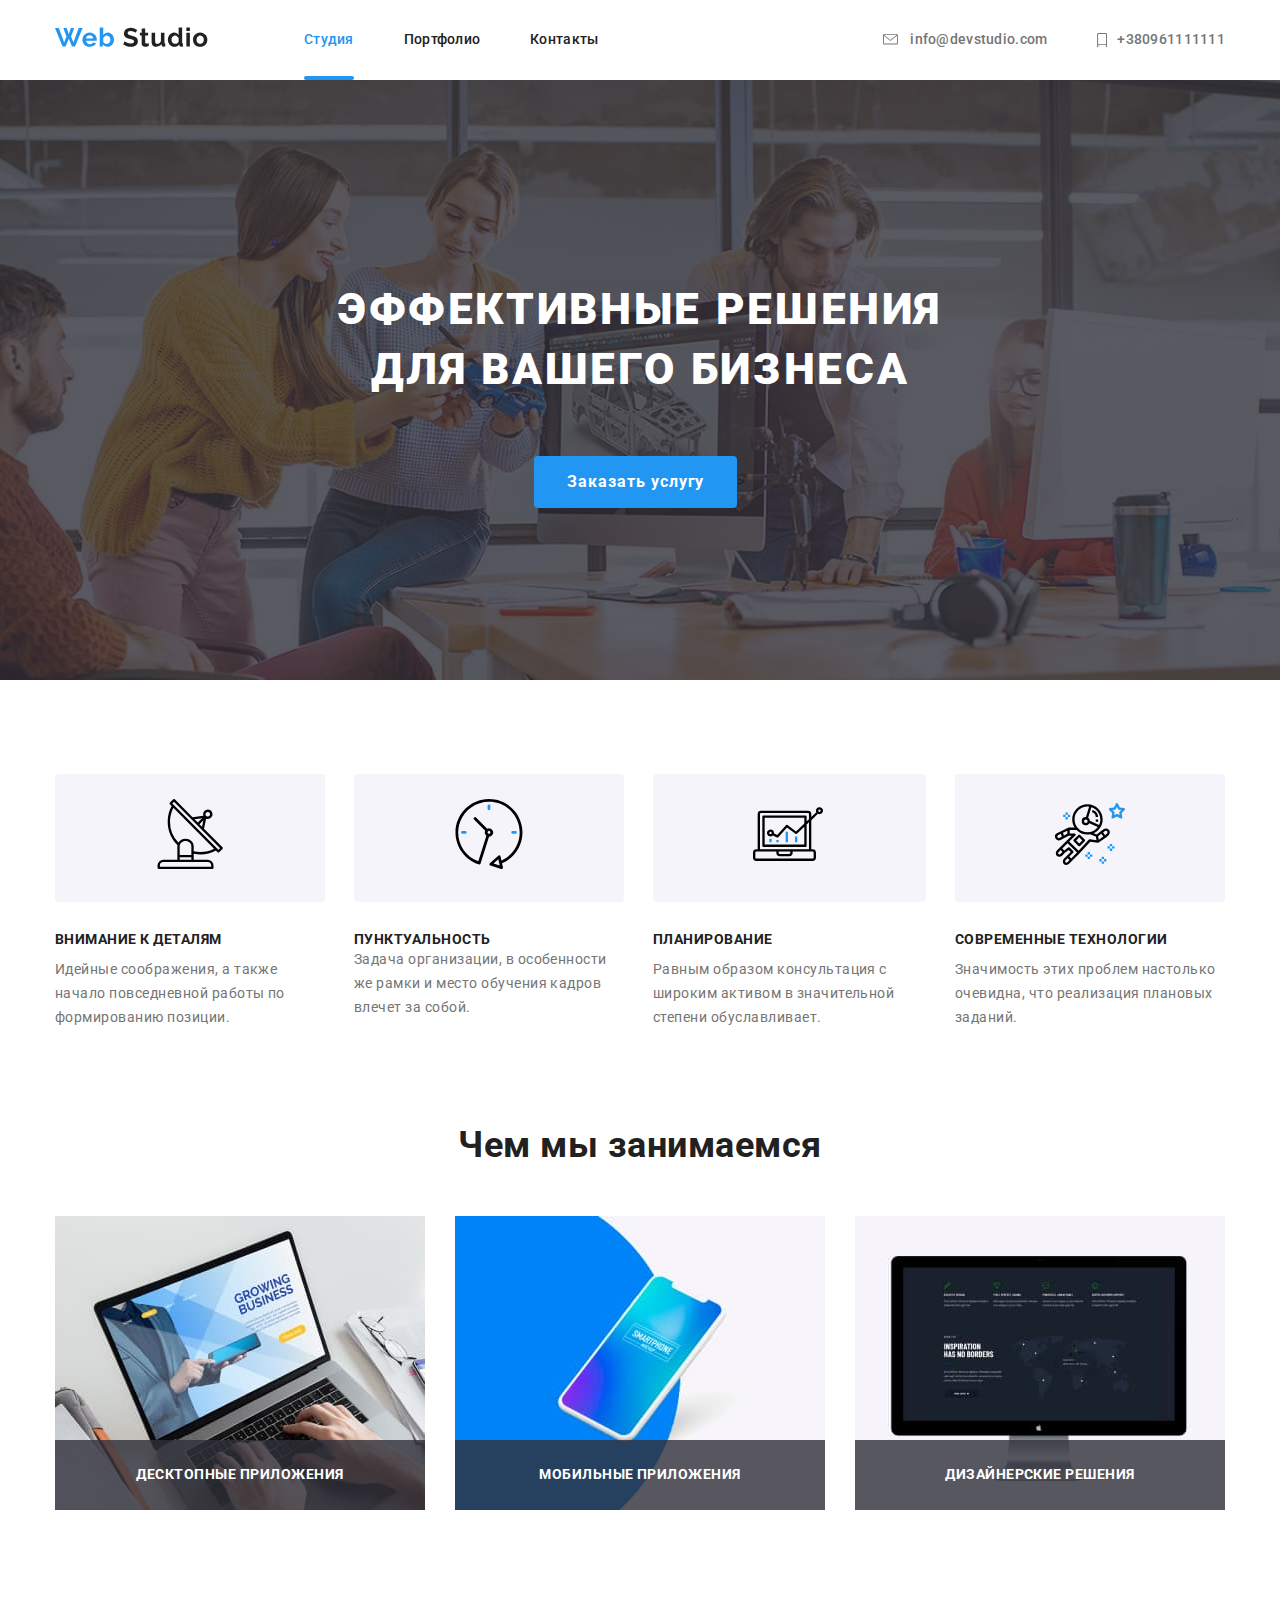
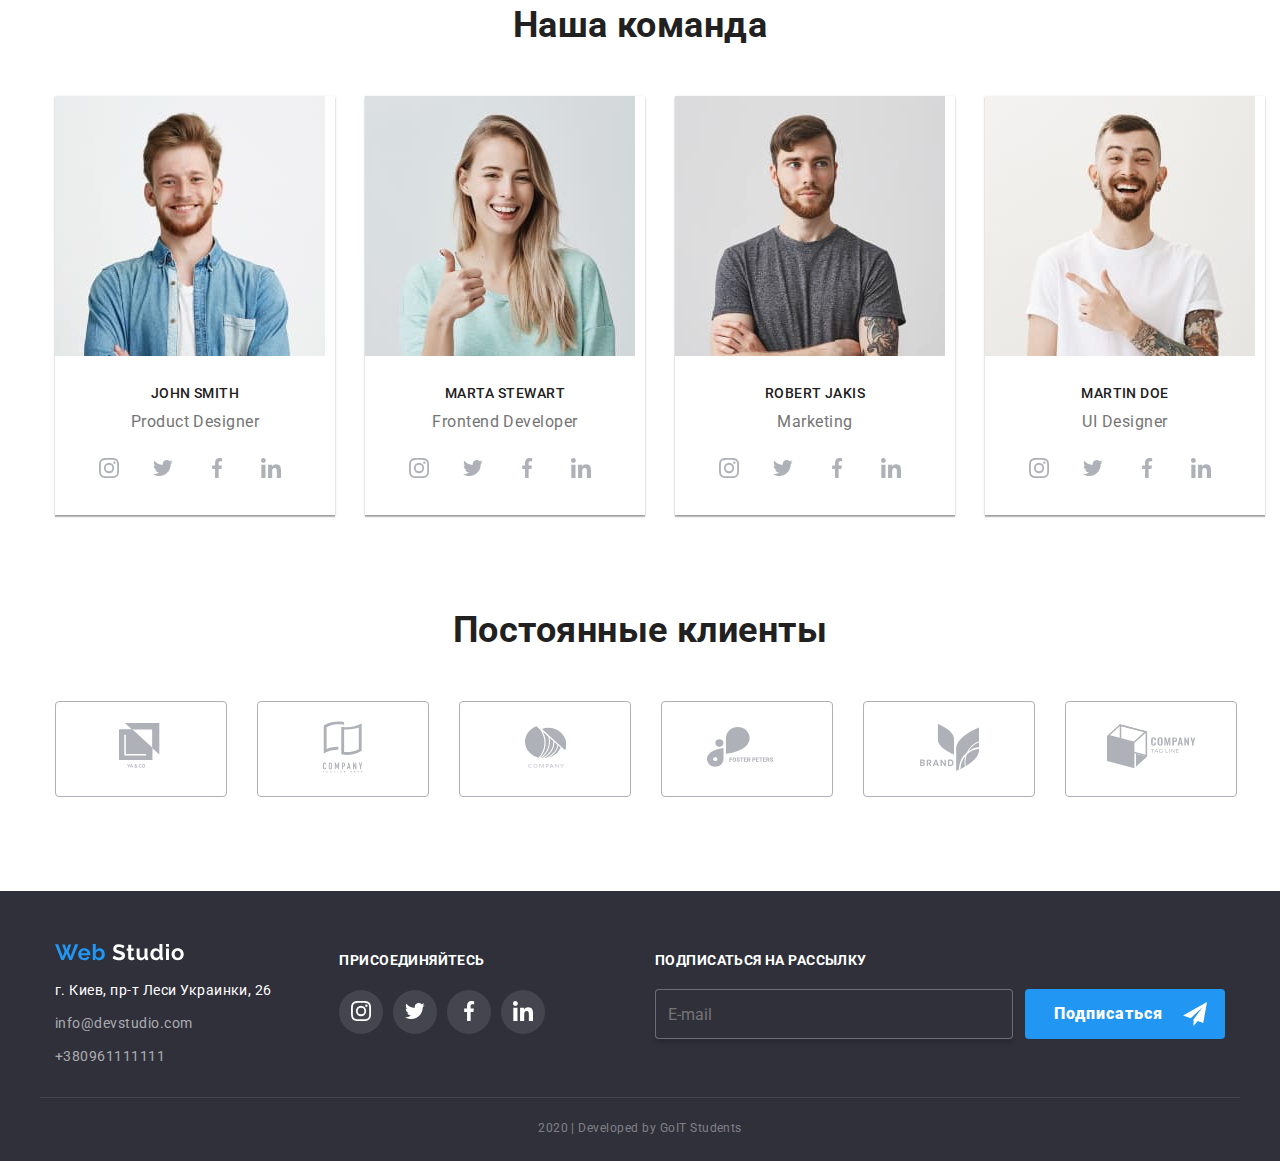
==== commit f4130f57: "added icons" ====
--- a/index.html
+++ b/index.html
@@ -444,7 +444,7 @@
                 <input type="name" class="form-input" name="name" id="name" placeholder=" " />
                 <label class="form-label" sfor="name">Имя</label>
                 <svg class="form-icon" height="18" width="18">
-                    <use href="./images/svg/name.svg"></use>
+                    <use href="./images/svg/symbol-defs-forms.svg#person-black"></use>
                 </svg>
             </div>
 
@@ -452,7 +452,7 @@
                 <input type="tel" class="form-input" name="tel" id="tel" placeholder=" " />
                 <label class="form-label" for="tel">Телефон</label>
                 <svg class="form-icon" height="18" width="18">
-                    <use href="./images/svg/symbol-defs.svg#phone"></use>
+                    <use href="./images/svg/symbol-defs-forms.svg#phone-black"></use>
                 </svg>
             </div>
 
@@ -460,7 +460,7 @@
                 <input type="email" class="form-input" name="mail" id="mail" placeholder=" " />
                 <label class="form-label" for="mail">Почта</label>
                 <svg class="form-icon" height="18" width="18">
-                    <use href="./images/svg/symbol-defs.svg#form-mail"></use>
+                    <use href="./images/svg/symbol-defs-forms.svg#email-black"></use>
                 </svg>
             </div>
 
--- a/css/main.css
+++ b/css/main.css
@@ -573,6 +573,18 @@
 
   .join-inline{
       display: flex;
+  }
+
+  .join-inline input{
+    width: 358px;
+    height: 50px;
+    border: 1px solid rgba(255, 255, 255, 0.3);
+    box-sizing: border-box;
+    box-shadow: 0px 4px 4px rgba(0, 0, 0, 0.15);
+    border-radius: 4px;
+    background-color: #2f303a;
+    padding-left: 12px;
+    color: var(--secondary-color);
   }
 
   .join-inline input{
@@ -685,7 +697,7 @@
 }
 
 .form-input:focus ~ .form-icon{
-    background-color: var(--accent-color);
+    fill: var(--accent-color);
 }
 
   .form-input:focus + .form-label, 
@@ -707,7 +719,7 @@
     transform: translateY(-50%);
     display: inline-block;
     fill: var(--basic-color);
-    background-color: tomato;
+   
 }
 
   .backdrop .form-field:nth-child(-n + 4) {
@@ -783,7 +795,7 @@
   }
 
   .checkbox-icon{
-    margin-right: 12px;
+   margin-right: 12px;
    display: inline-block;
    width: 16px;
    height: 15px;
@@ -823,10 +835,10 @@
   }
 
   .checkbox-link {
-     
-      display: inline;
+    display: inline;
     color: var(--accent-color);
     text-decoration: underline;
+    margin-left: 4px;
   }
   
   .checkbox input {
@@ -840,7 +852,6 @@
 
     
   .backdrop .close {
-    background-size: contain;
     position: absolute;
     top: 8px;
     right: 8px;
@@ -850,7 +861,11 @@
     border-radius: 50%;
     background: #FFFFFF;
     border: 1px solid rgba(0, 0, 0, 0.1);
-
+  }
+
+  .close img{
+    background-size: contain;
+    margin: 0 auto;
   }
 
   .backdrop .button-submit {
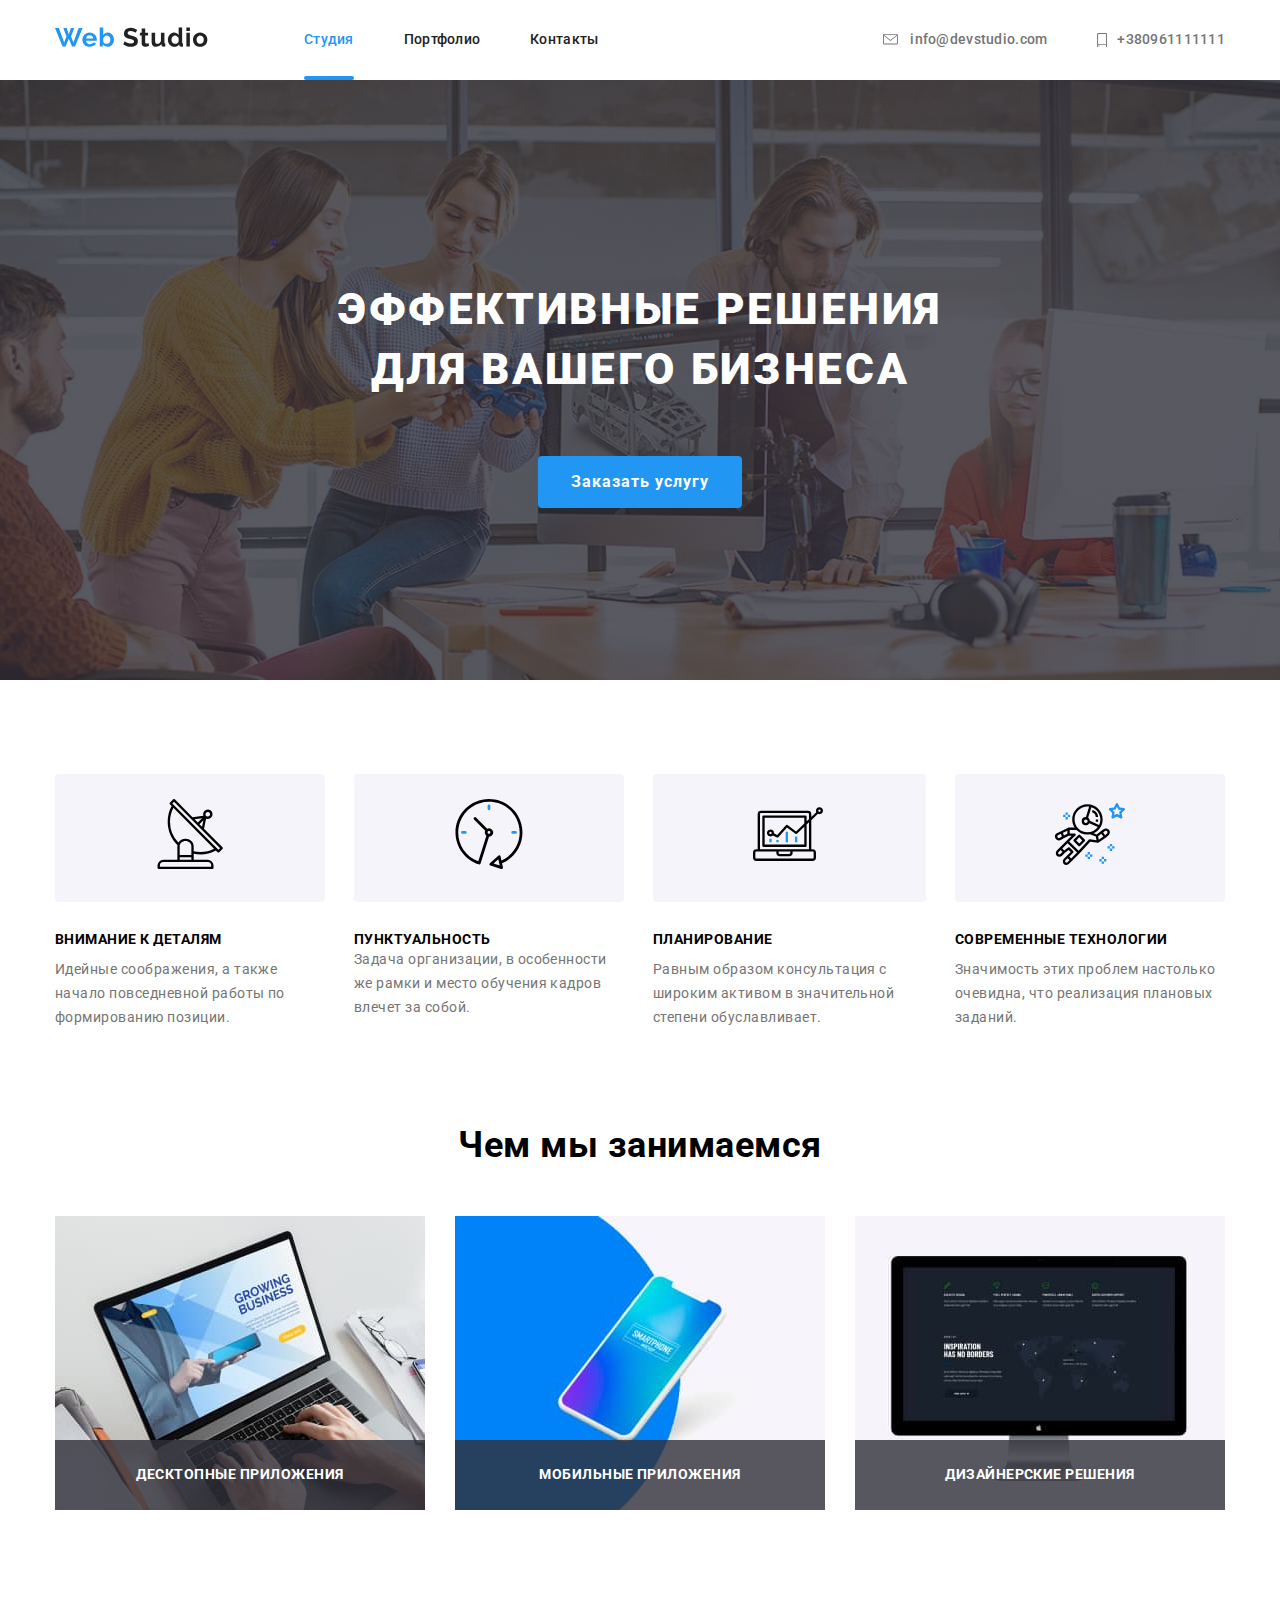
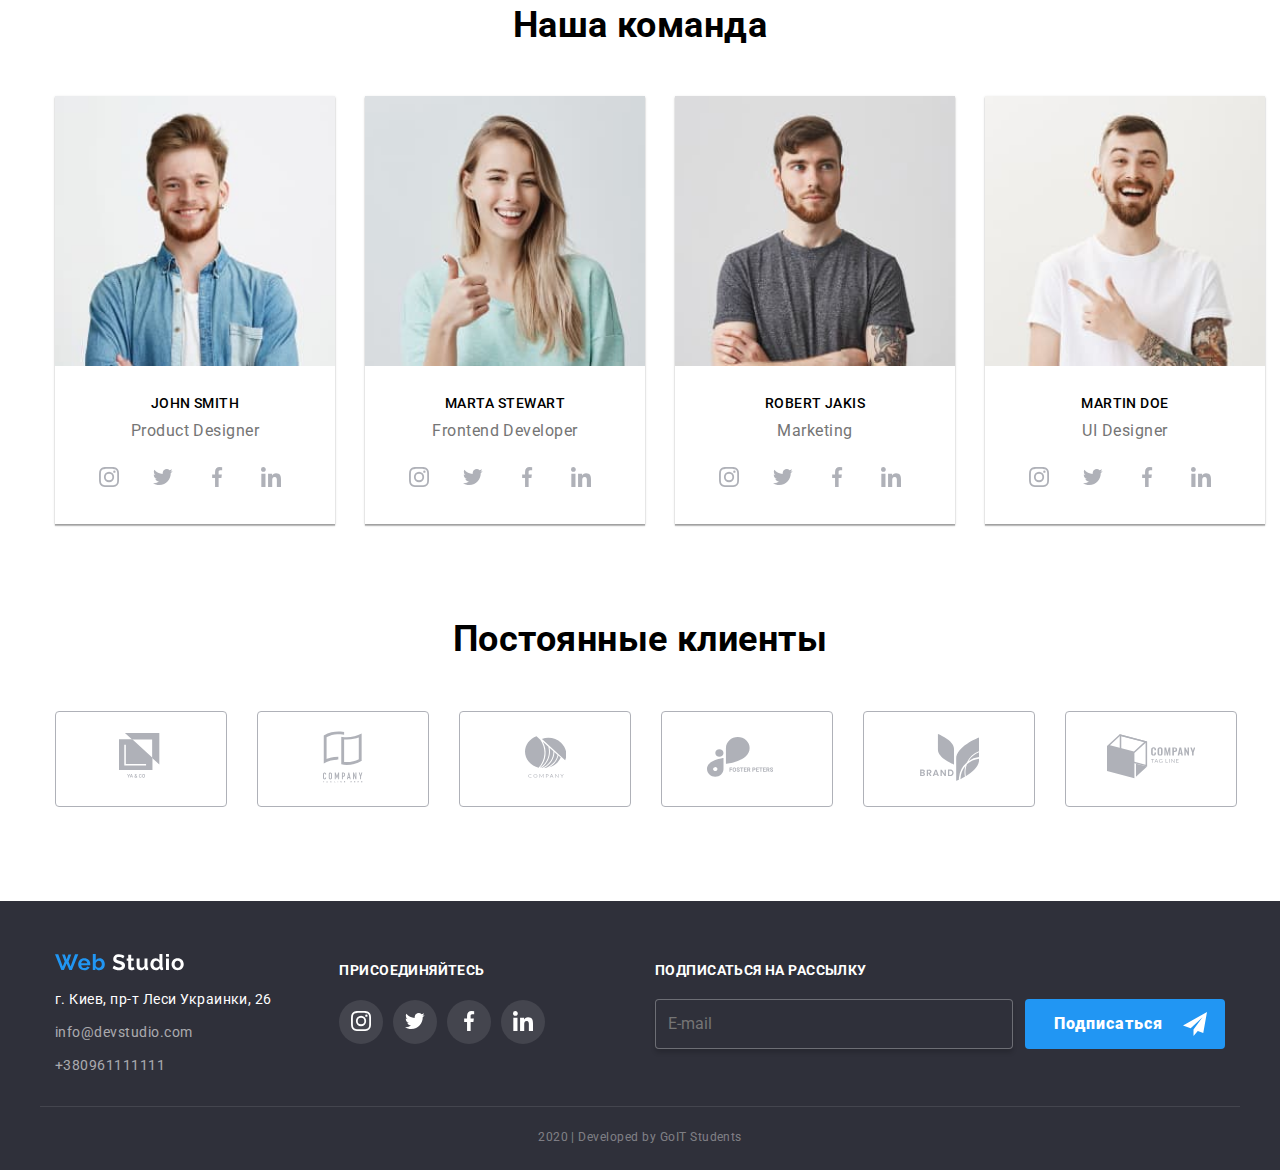
==== commit 545e3ac1: "added mentor edits and sass" ====
--- a/index.html
+++ b/index.html
@@ -8,7 +8,7 @@
     <link href="https://fonts.googleapis.com/css2?family=Roboto:wght@400;500;700&display=swap" rel="stylesheet">
     <link rel="stylesheet"
         href="https://cdnjs.cloudflare.com/ajax/libs/modern-normalize/0.6.0/modern-normalize.min.css" />
-    <link rel="stylesheet" href="./css/main.css">
+    <link rel="stylesheet" href="./css/main.min.css">
     <link rel="stylesheet" href="./css/portfolio.css">
 </head>
 
@@ -46,7 +46,7 @@
     <main>
         <section class="hero overlay">
             <h1 class="hero-descr">эффективные решения</br> для вашего бизнеса</h1>
-            <button type="submit" class="button order" data-modal-open>Заказать услугу</button>>
+            <button type="submit" class="button order" data-modal-open>Заказать услугу</button>
         </section>
         <section class="advantages container">
             <h2 class="advantages-descr">Преимущества</h2>
@@ -122,7 +122,7 @@
             <h2>Наша команда</h2>
             <ul class="team-list">
                 <li class="item">
-                    <img class="item-logo" src="./images/main/smith.jpg" alt="" width="270">
+                    <img class="item-logo" src="./images/main/smith.jpg" alt="" width="280">
                     <h3 class="name">John Smith</h3>
                     <p class="name-description">Product Designer</p>
                     <ul class="social-links">
@@ -165,7 +165,7 @@
                     </ul>
                 </li>
                 <li class="item">
-                    <img class="item-logo" src="./images/main/stewart.jpg" alt="" width="270">
+                    <img class="item-logo" src="./images/main/stewart.jpg" alt="" width="280">
                     <h3 class="name">Marta Stewart</h3>
                     <p class="name-description">Frontend Developer</p>
                     <ul class="social-links">
@@ -209,7 +209,7 @@
                 </li>
                 </li>
                 <li class="item">
-                    <img class="item-logo" src="./images/main/jakis.jpg" alt="" width="270">
+                    <img class="item-logo" src="./images/main/jakis.jpg" alt="" width="280">
                     <h3 class="name">Robert Jakis</h3>
                     <p class="name-description">Marketing</p>
                     <ul class="social-links">
@@ -253,7 +253,7 @@
                 </li>
                 </li>
                 <li class="item">
-                    <img class="item-logo" src="./images/main/doe.jpg" alt="" width="270">
+                    <img class="item-logo" src="./images/main/doe.jpg" alt="" width="280">
                     <h3 class="name">Martin Doe</h3>
                     <p class="name-description">UI Designer</p>
                     <ul class="social-links">
@@ -441,7 +441,7 @@
             <p class="description">Оставьте свои данные, мы Вам перезвоним</p>
 
             <div class="form-field">
-                <input type="name" class="form-input" name="name" id="name" placeholder=" " />
+                <input type="text" class="form-input" name="name" id="name" placeholder=" " />
                 <label class="form-label" sfor="name">Имя</label>
                 <svg class="form-icon" height="18" width="18">
                     <use href="./images/svg/symbol-defs-forms.svg#person-black"></use>
@@ -470,7 +470,7 @@
             </div>
 
             <label class="checkbox link" for="policy">
-                <input class="checkbox-form" type="checkbox" name="policy" id="policy" />
+                <input class="checkbox-form" value="accept-policy" type="checkbox" name="policy" id="policy" />
                 <span class="checkbox-icon"></span>
                 Согласен с рассылкой и принимаю
                 <a class="checkbox-link" href="./index.html">
--- a/css/main.min.css
+++ b/css/main.min.css
@@ -0,0 +1,2 @@
+*,::after,::before{-webkit-box-sizing:border-box;box-sizing:border-box}h1,h2,h3,h4,p{margin:0;padding:0}img{display:block}body{background-color:var(--primary-color-white);color:var(--basic-color);font-family:'Roboto', sans-serif;letter-spacing:0.03em}ul{list-style-type:none;padding:0;margin:0}.container{margin-left:auto;margin-right:auto;padding-left:15px;padding-right:15px;width:1200px}.button{display:inline-block;border:1px solid transparent;border-radius:4px;color:#fff;font-family:inherit;font-weight:bold;font-size:16px;text-align:center;-webkit-transition-property:color;transition-property:color;-webkit-transition-duration:250ms;transition-duration:250ms;-webkit-transition-timing-function:cubic-bezier(0.4, 0, 0.2, 1);transition-timing-function:cubic-bezier(0.4, 0, 0.2, 1)}.button:hover,.button:focus{color:#fff}.button .portfolio{padding:0;background-color:#F5F4FA;color:#212121}.button.portfolio:hover,.button.portfolio:focus{background-color:#2196F3;color:#fff}.header,.header__nav,.site-nav,.header-contact,.advantages-item,.wwedo,.team-list,.clients-list,.subscription .form,.join-inline{display:-webkit-box;display:-ms-flexbox;display:flex}h1{color:#fff;font-weight:900;font-size:44px;line-height:1.36;text-align:center;letter-spacing:0.06em;text-transform:uppercase}h2{font-weight:bold;font-size:36px;line-height:1.17;text-align:center}h3{font-weight:bold;font-size:14px;line-height:1.14;text-transform:uppercase}.header,.header__nav{-webkit-box-align:center;-ms-flex-align:center;align-items:center}.site-nav a,.header-contact a{display:block;padding-top:32px;padding-bottom:32px}.header__logo{margin-right:86px}.site-nav .item:not(:last-child){margin-right:50px}.site-nav .current{position:relative;color:#2196F3}.site-nav .current::after{content:"";position:absolute;bottom:0;left:0;background-color:#2196F3;width:100%;height:4px;border-radius:2px}.header-contact{margin-left:auto;font-weight:500;font-size:14px;line-height:1.14;letter-spacing:0.02em;color:#757575}.header-contact .mail,.header-contact .phone{display:-webkit-box;display:-ms-flexbox;display:flex;-webkit-box-align:center;-ms-flex-align:center;align-items:center}.header-contact .item:not(:last-child){margin-right:50px}nav li{font-weight:500;font-size:14px;line-height:1.14;letter-spacing:0.02em}a{color:#212121;text-decoration:none;-webkit-transition-property:color;transition-property:color;-webkit-transition-duration:250ms;transition-duration:250ms;-webkit-transition-timing-function:cubic-bezier(0.4, 0, 0.2, 1);transition-timing-function:cubic-bezier(0.4, 0, 0.2, 1)}a:hover,a:focus{color:#2196F3}p{color:#757575}.icon{margin-right:10px;fill:currentColor}.hero{max-width:1600px;height:600px;padding-top:200px;text-align:center;background-color:gray;padding-bottom:210px;background-image:-webkit-gradient(linear, left top, right top, from(rgba(47,48,58,0.8)), to(rgba(47,48,58,0.8))),url(../images/main/header_img.jpg);background-image:linear-gradient(to right, rgba(47,48,58,0.8), rgba(47,48,58,0.8)),url(../images/main/header_img.jpg);background-position:center;background-repeat:no-repeat;background-size:cover}.order{padding:10px 32px;min-width:200px;background-color:#2196F3;letter-spacing:0.06em;line-height:1.87}.hero-descr{text-align:center;margin-bottom:56px}.advantages{padding-top:94px;padding-bottom:94px}.advantages-descr{display:none;margin-bottom:30px}.advantages-item,.advantages-text{font-size:14px;line-height:1.71}.advantages-elem{text-align:left;min-width:270px}.advantages-elem h3{margin-top:30px}.advantages-elem:nth-child(3n+1){margin-right:0}.advantages-elem:not(:last-child){margin-right:29px}.advantages-text{margin-top:10px}.advantages-border{background:#F5F4FA;padding:25px 100px 25px 100px;border-radius:4px}.wedo{padding-bottom:94px}.wedo-descr{margin-bottom:50px}.wwedo .item{width:calc((100% - 60px) / 3);margin-right:30px}.wwedo .item:nth-child(3n){margin-right:0px}.parent{position:relative}.item-descr{position:absolute;bottom:0;padding-top:27px;padding-bottom:27px;width:100%;color:#fff;text-align:center;background-color:rgba(47,48,58,0.8)}.team{padding-bottom:94px}.team h2{margin-bottom:50px}.team-list .item{text-align:center;width:calc((100% - 90px) / 3);margin-right:30px;-webkit-box-shadow:0px 2px 1px rgba(0,0,0,0.2),0px 1px 1px rgba(0,0,0,0.14),0px 1px 3px rgba(0,0,0,0.12);box-shadow:0px 2px 1px rgba(0,0,0,0.2),0px 1px 1px rgba(0,0,0,0.14),0px 1px 3px rgba(0,0,0,0.12)}.team-list .item:last-child{margin-right:0px}.item-logo{margin-bottom:30px}.name{font-weight:500;margin-bottom:10px}.name-description{margin-bottom:16px;font-size:16px;line-height:1.19}.link-elems{margin-right:10px;width:calc((100% - 30px) / 4)}.social-network{display:-webkit-box;display:-ms-flexbox;display:flex;padding:0;margin:0;color:#AFB1B8;width:44px;height:44px;border-radius:50%;-webkit-box-align:center;-ms-flex-align:center;align-items:center;-webkit-box-pack:center;-ms-flex-pack:center;justify-content:center;-webkit-transition-property:background-color;transition-property:background-color;-webkit-transition-duration:250ms;transition-duration:250ms;-webkit-transition-timing-function:cubic-bezier(0.4, 0, 0.2, 1);transition-timing-function:cubic-bezier(0.4, 0, 0.2, 1)}.link-elems .social-network:last-child{margin-right:0px}.social-network:hover,.social-network:focus{background-color:#2196F3;color:#fff}.network{max-height:22px}.icon-network{fill:currentColor}.social-links{display:-webkit-box;display:-ms-flexbox;display:flex;margin-bottom:24px;padding-right:32px;padding-left:32px}.clients{padding-bottom:94px}.clients h2{margin-bottom:50px}.clients-list{-webkit-box-pack:justify;-ms-flex-pack:justify;justify-content:space-between}.clients-list .item+.item{margin-left:30px}.client-wrapper{min-width:170px;-webkit-transition-property:border-color;transition-property:border-color;-webkit-transition-duration:250ms;transition-duration:250ms;-webkit-transition-timing-function:cubic-bezier(0.4, 0, 0.2, 1);transition-timing-function:cubic-bezier(0.4, 0, 0.2, 1)}.btn-client{color:#AFB1B8;border:1px solid #AFB1B8;border-radius:4px}.btn-client:hover,.btn-client:focus{border-color:#2196F3}.btn-client .client1{padding:20px 62.73px 20.77px 63px}.btn-client .client2{padding:19px 65px 19px 65px}.btn-client .client3{padding:24px 64px 23.4px 65px}.btn-client .client4{padding:24px 45.34px 23.98px 45px}.btn-client .client5{padding:22px 55px 21px 56px}.btn-client .client6{padding:22px 40.52px 22.56px 41px}.icon-client{fill:currentColor}.footer{background-color:#2F303A}.footer-menu{display:-webkit-box;display:-ms-flexbox;display:flex;-webkit-box-pack:justify;-ms-flex-pack:justify;justify-content:space-between;-webkit-box-align:baseline;-ms-flex-align:baseline;align-items:baseline;padding-top:48px}.footer-color{color:rgba(255,255,255,0.6)}.footer-logo{display:block;margin-bottom:9px}.footer-address{color:#fff}.footer-contact{padding-bottom:19px;font-size:14px;line-height:1.71}.footer-contact .item{margin-bottom:9px}b{font-weight:700;font-size:14px;line-height:1.14;letter-spacing:0.03em;color:#fff;text-transform:uppercase}.footer-join{display:block;margin-bottom:21px}.join .social-links{padding-left:0px;margin-bottom:0px}.join .link-elems{background:rgba(255,255,255,0.1);border-radius:50%}.join .social-network{color:#fff}.footer-page .subscription{width:570px}.subscription .form{-webkit-box-orient:vertical;-webkit-box-direction:normal;-ms-flex-direction:column;flex-direction:column;position:relative}.subscription .join-in{display:block;font-weight:700;font-size:14px;line-height:1.14;letter-spacing:0.03em;color:#fff;text-transform:uppercase;margin-bottom:20px}.subscription .button{position:relative;bottom:0;right:0;width:200px;display:-webkit-box;display:-ms-flexbox;display:flex;-webkit-box-pack:left;-ms-flex-pack:left;justify-content:left;-webkit-box-align:center;-ms-flex-align:center;align-items:center;font-weight:900;padding-top:10px;padding-bottom:10px;padding-left:29px;padding-right:28px;overflow:hidden;border:0em}.form-input{width:358px;height:50px;border:1px solid rgba(255,255,255,0.3);-webkit-box-sizing:border-box;box-sizing:border-box;-webkit-box-shadow:0px 4px 4px rgba(0,0,0,0.15);box-shadow:0px 4px 4px rgba(0,0,0,0.15);border-radius:4px;background-color:#2f303a;padding-left:12px}.join-inline input{margin-right:12px;width:358px;height:50px;border:1px solid rgba(255,255,255,0.3);-webkit-box-sizing:border-box;box-sizing:border-box;-webkit-box-shadow:0px 4px 4px rgba(0,0,0,0.15);box-shadow:0px 4px 4px rgba(0,0,0,0.15);border-radius:4px;background-color:#2f303a;padding-left:12px;color:#F5F4FA}.icon-send{position:absolute;right:18px;top:50%;-webkit-transform:translatey(-50%);transform:translatey(-50%)}.copyrite{display:block;padding-bottom:21px;padding-top:18px;color:rgba(255,255,255,0.4);border-top:1px solid rgba(255,255,255,0.1);font-size:12px;line-height:2;text-align:center}.backdrop.is-hidden{visibility:hidden;opacity:1;pointer-events:none}.backdrop{position:fixed;top:0;left:0;right:0;width:100%;height:100%;background-color:rgba(0,0,0,0.2);opacity:1;visibility:visible;-webkit-transition:opacity 250ms cubic-bezier(0.4, 0, 0.2, 1),visibility 250ms cubic-bezier(0.4, 0, 0.2, 1);transition:opacity 250ms cubic-bezier(0.4, 0, 0.2, 1),visibility 250ms cubic-bezier(0.4, 0, 0.2, 1)}.backdrop .form{position:absolute;top:50%;left:50%;-webkit-transform:translate(-50%, -50%);transform:translate(-50%, -50%);padding:40px;width:528px;height:581px;background-color:#fff;-webkit-box-shadow:0px 2px 1px rgba(0,0,0,0.2),0px 1px 1px rgba(0,0,0,0.14),0px 1px 3px rgba(0,0,0,0.12);box-shadow:0px 2px 1px rgba(0,0,0,0.2),0px 1px 1px rgba(0,0,0,0.14),0px 1px 3px rgba(0,0,0,0.12);border-radius:4px}.backdrop .description{margin-bottom:30px;margin-top:0;font-style:normal;font-weight:bold;font-size:20px;line-height:23px;text-align:center;letter-spacing:0.03em;color:#212121}.backdrop .form-field:nth-child(-n+4){margin-bottom:28px}.backdrop .form-input{background-color:#fff;width:100%;height:38px;padding-left:42px;-webkit-box-shadow:none;box-shadow:none;border:1px solid rgba(33,33,33,0.2);border-radius:4px}.backdrop .form-input:focus{border:1px solid #2196F3;outline:none}.backdrop textarea{padding:10px 20px;padding-left:16px;font:inherit;position:relative;width:100%;height:120px;resize:none;-webkit-box-shadow:none;box-shadow:none;border:1px solid rgba(33,33,33,0.2);border-radius:4px;outline:none}.backdrop textarea:focus{border:1px solid #2196F3}.backdrop .checkbox{display:-webkit-box;display:-ms-flexbox;display:flex;-webkit-box-pack:center;-ms-flex-pack:center;justify-content:center;margin-bottom:30px;-webkit-box-align:center;-ms-flex-align:center;align-items:center;font-style:normal;font-weight:normal;font-size:14px;line-height:1.71;letter-spacing:0.03em;color:#757575}.backdrop .link{-webkit-box-pack:start;-ms-flex-pack:start;justify-content:flex-start}.backdrop .close{position:absolute;top:8px;right:8px;width:30px;height:30px;border:0;border-radius:50%;background:#FFFFFF;border:1px solid rgba(0,0,0,0.1)}.backdrop .close img{background-size:contain;margin:0 auto}.backdrop .button-submit{display:-webkit-box;display:-ms-flexbox;display:flex;-webkit-box-pack:center;-ms-flex-pack:center;justify-content:center}.backdrop .button{border:none;-webkit-box-shadow:0px 4px 4px rgba(0,0,0,0.15);box-shadow:0px 4px 4px rgba(0,0,0,0.15);cursor:pointer}.backdrop .button .send{background-color:#2196F3}.form-field{position:relative;font-size:14px;line-height:1.14;letter-spacing:0.01em}.form-field input::-webkit-input-placeholder{color:#2a2a2a}.form-field input:-ms-input-placeholder{color:#2a2a2a}.form-field input::-ms-input-placeholder{color:#2a2a2a}.form-field input::placeholder{color:#2a2a2a}.form-field textarea::-webkit-input-placeholder{color:#2a2a2a}.form-field textarea:-ms-input-placeholder{color:#2a2a2a}.form-field textarea::-ms-input-placeholder{color:#2a2a2a}.form-field textarea::placeholder{color:#2a2a2a}.form-label{position:absolute;top:50%;left:42px;-webkit-transform:translateY(-50%);transform:translateY(-50%);-webkit-transition:-webkit-transform 250ms linear;transition:-webkit-transform 250ms linear;transition:transform 250ms linear;transition:transform 250ms linear, -webkit-transform 250ms linear}.form-input:focus+.form-label,.form-input:not(:placeholder-shown)+.form-label{-webkit-transform:translate(-23px, -40px);transform:translate(-23px, -40px);color:#2196F3}.form-comment:focus-within+.form-label,.form-comment:not(:placeholder-shown)+.form-label{-webkit-transform:translate(-15px, -40px);transform:translate(-15px, -40px);color:#2196F3}.form-input{width:100%}.form-input:focus ~ .form-icon{fill:#2196F3}.form-icon{position:absolute;top:50%;left:19px;-webkit-transform:translateY(-50%);transform:translateY(-50%);display:inline-block;fill:#212121}.comment{margin-bottom:20px;height:120px}.comment .form-label{position:absolute;top:18px;left:16px;-webkit-transition:-webkit-transform 250ms linear;transition:-webkit-transform 250ms linear;transition:transform 250ms linear;transition:transform 250ms linear, -webkit-transform 250ms linear}.checkbox-icon{margin-right:12px;display:inline-block;width:16px;height:15px;border:2px solid #212121;border-radius:4px}.checkbox-form:checked+.checkbox-icon{border-color:#2196F3;background-color:#2196F3;background-image:url(../images/svg/full-check.svg);background-size:contain;background-origin:border-box}.checkbox .link{display:inline-block;width:100%;outline:1px solid #212121}.checkbox input{width:15px;height:15px;padding:0;margin-right:8px;outline:none}.checkbox-form{-webkit-appearance:none;-moz-appearance:none;appearance:none}.checkbox-link{display:inline;color:#2196F3;text-decoration:underline;margin-left:4px}
+/*# sourceMappingURL=main.min.css.map */--- a/css/portfolio.css
+++ b/css/portfolio.css
@@ -1,15 +1,117 @@
-:root {
-    --accent-color: #2196F3;
-    --basic-color: #212121;
-    --text-color: #757575;
-    --contacts-footer-color: rgba(255, 255, 255, 0.6);
-    --primary-color-white: #FFFFFF;
-    --bcg-color: #F5F4FA;
-    --footer-copiright: rgba(255, 255, 255, 0.4);
-}
-
-a{
-    display: block;
+*, ::after, ::before {
+  -webkit-box-sizing: border-box;
+          box-sizing: border-box;
+}
+
+h1,
+h2,
+h3,
+h4,
+p {
+  margin: 0;
+  padding: 0;
+}
+
+img {
+  display: block;
+}
+
+body {
+  background-color: var(--primary-color-white);
+  color: var(--basic-color);
+  font-family: 'Roboto', sans-serif;
+  /*font-style: normal;
+    font-weight: normal;*/
+  letter-spacing: 0.03em;
+}
+
+ul {
+  list-style-type: none;
+  padding: 0;
+  margin: 0;
+}
+
+.container {
+  margin-left: auto;
+  margin-right: auto;
+  padding-left: 15px;
+  padding-right: 15px;
+  width: 1200px;
+}
+
+.button {
+  display: inline-block;
+  border: 1px solid transparent;
+  border-radius: 4px;
+  color: #FFFFFF;
+  font-family: inherit;
+  font-weight: bold;
+  font-size: 16px;
+  text-align: center;
+  -webkit-transition-property: color;
+  transition-property: color;
+  -webkit-transition-duration: 250ms;
+          transition-duration: 250ms;
+  -webkit-transition-timing-function: cubic-bezier(0.4, 0, 0.2, 1);
+          transition-timing-function: cubic-bezier(0.4, 0, 0.2, 1);
+}
+
+.button:hover, .button:focus {
+  color: #FFFFFF;
+}
+
+.button .portfolio {
+  padding: 0;
+  background-color: #F5F4FA;
+  color: #212121;
+}
+
+.button.portfolio:hover, .button.portfolio:focus {
+  background-color: #2196F3;
+  color: #FFFFFF;
+}
+
+.header,
+.header__nav,
+.site-nav,
+.header-contact,
+.advantages-item,
+.wwedo,
+.team-list,
+.clients-list,
+.subscription .form,
+.join-inline {
+  display: -webkit-box;
+  display: -ms-flexbox;
+  display: flex;
+}
+
+h1 {
+  color: #FFFFFF;
+  font-weight: 900;
+  font-size: 44px;
+  line-height: 1.36;
+  text-align: center;
+  letter-spacing: 0.06em;
+  text-transform: uppercase;
+}
+
+h2 {
+  font-weight: bold;
+  font-size: 36px;
+  line-height: 1.17;
+  text-align: center;
+}
+
+h3 {
+  font-weight: bold;
+  font-size: 14px;
+  line-height: 1.14;
+  text-transform: uppercase;
+}
+
+a {
+  display: block;
 }
 
 .filter__elem {
@@ -25,139 +127,123 @@
   line-height: 1.62;
 }
 
-
-.button .portfolio{
-    padding: 0;
-    background-color: var(--bcg-color);
-    color: var(--basic-color);
-}
-
-.portfolio{
-    background-color: var(--bcg-color);
-    color: var(--basic-color);
-}
-
-.button.portfolio:hover{
-    background-color: var(--accent-color);
-    color: var(--primary-color-white);
-}
-
-.button.portfolio:focus{
-    background-color: var(--accent-color);
-    color: var(--primary-color-white);
+.portfolio {
+  background-color: #F5F4FA;
+  color: #212121;
 }
 
 .filter {
-    text-align: center;
-    margin-bottom: 50px;
-}
-
-.filter-item{
-    position: relative;
-    display: flex;
-    flex-wrap: wrap;
-
-    
-}
-
-
-.filter-item .item  {
-    width: calc((100% - 60px) / 3);
-    margin-right: 30px;
-    margin-bottom: 30px;
-    
-  }
-
-  .filter-item .item:nth-child(3n)  {
-  margin-right: 0px; 
+  text-align: center;
+  margin-bottom: 50px;
+}
+
+.filter-item {
+  position: relative;
+  display: -webkit-box;
+  display: -ms-flexbox;
+  display: flex;
+  -ms-flex-wrap: wrap;
+      flex-wrap: wrap;
+}
+
+.filter-item .item {
+  width: calc((100% - 60px) / 3);
+  margin-right: 30px;
+  margin-bottom: 30px;
+}
+
+.filter-item .item:nth-child(3n) {
+  margin-right: 0px;
 }
 
 .filter-item .item:hover .product::before,
 .filter-item .item:hover .project-descr,
-.filter-item .item:hover .card-content::after{
-    transform: translateY(0);
-    opacity: 1;
-    
-}
-  
-.card-content{
-    position: relative;
-    padding-left: 24px;
-    padding-right: 24px;
-    padding-bottom: 20px;
-    padding-top: 20px;
-
-    background: #FFFFFF;
-    border: 1px solid #EEEEEE;
-    box-sizing: border-box;
-    border-bottom-right-radius: 5px;
-    border-bottom-left-radius: 5px;  
-    
-    z-index: 10;
-    } 
-
-    .card-content::after{
-        display: block;
-        position: absolute;
-        content: "";
-        width: 100%;
-        height: 100%;
-        bottom: 0;
-        left: 0;
-        box-shadow: 1px 4px 6px rgba(0, 0, 0, 0.16), 0px 4px 4px rgba(0, 0, 0, 0.06), 0px 1px 1px rgba(0, 0, 0, 0.12);
-        opacity: 0;
-        transition: transform 250ms cubic-bezier(0.4, 0, 0.2, 1);
-      }
-    
-
-.project{
-    margin-bottom: 4px;
-    text-align: left;
-    color: var(--basic-color);
-    font-weight: bold;
-    font-size: 18px;
-    line-height: 2;
-    letter-spacing: 0.06em;
-    }
-
-    .work{
-    color: var(--text-color);
-    font-weight: bold;
-    font-size: 16px;
-    line-height: 1.87;
-    }
-    
- .product{
-     position: relative;
-     overflow: hidden;
- }   
-
- .product::before{
-     display: block;
-    position: absolute;
-    content: "";
-    width: 100%;
-    height: 100%;
-    background-color: rgba(33, 150, 243, 0.9);
-    
-    opacity: 0;
-    transform: translateY(100%);
-    transition: transform 250ms cubic-bezier(0.4, 0, 0.2, 1);
- }
-
-.project-descr{
-    color: var(--primary-color-white);
-    font-size: 18px;
-    line-height: 1.56;
-    position: absolute;
-    bottom: 0;
-    padding-top: 63px;
-    padding-right: 24px;
-    padding-bottom: 63px;
-    padding-left: 24px;
-
-    opacity: 0;
-}
-
-
-
+.filter-item .item:hover .card-content::after {
+  -webkit-transform: translateY(0);
+          transform: translateY(0);
+  opacity: 1;
+}
+
+.card-content {
+  position: relative;
+  padding-left: 24px;
+  padding-right: 24px;
+  padding-bottom: 20px;
+  padding-top: 20px;
+  background: #FFFFFF;
+  border: 1px solid #EEEEEE;
+  -webkit-box-sizing: border-box;
+          box-sizing: border-box;
+  border-bottom-right-radius: 5px;
+  border-bottom-left-radius: 5px;
+  z-index: 10;
+}
+
+.card-content::after {
+  display: block;
+  position: absolute;
+  content: "";
+  width: 100%;
+  height: 100%;
+  bottom: 0;
+  left: 0;
+  -webkit-box-shadow: 1px 4px 6px rgba(0, 0, 0, 0.16), 0px 4px 4px rgba(0, 0, 0, 0.06), 0px 1px 1px rgba(0, 0, 0, 0.12);
+          box-shadow: 1px 4px 6px rgba(0, 0, 0, 0.16), 0px 4px 4px rgba(0, 0, 0, 0.06), 0px 1px 1px rgba(0, 0, 0, 0.12);
+  opacity: 0;
+  -webkit-transition: -webkit-transform 250ms cubic-bezier(0.4, 0, 0.2, 1);
+  transition: -webkit-transform 250ms cubic-bezier(0.4, 0, 0.2, 1);
+  transition: transform 250ms cubic-bezier(0.4, 0, 0.2, 1);
+  transition: transform 250ms cubic-bezier(0.4, 0, 0.2, 1), -webkit-transform 250ms cubic-bezier(0.4, 0, 0.2, 1);
+}
+
+.project {
+  margin-bottom: 4px;
+  text-align: left;
+  color: #212121;
+  font-weight: bold;
+  font-size: 18px;
+  line-height: 2;
+  letter-spacing: 0.06em;
+}
+
+.work {
+  color: #757575;
+  font-weight: bold;
+  font-size: 16px;
+  line-height: 1.87;
+}
+
+.product {
+  position: relative;
+  overflow: hidden;
+}
+
+.product::before {
+  display: block;
+  position: absolute;
+  content: "";
+  width: 100%;
+  height: 100%;
+  background-color: rgba(33, 150, 243, 0.9);
+  opacity: 0;
+  -webkit-transform: translateY(100%);
+          transform: translateY(100%);
+  -webkit-transition: -webkit-transform 250ms cubic-bezier(0.4, 0, 0.2, 1);
+  transition: -webkit-transform 250ms cubic-bezier(0.4, 0, 0.2, 1);
+  transition: transform 250ms cubic-bezier(0.4, 0, 0.2, 1);
+  transition: transform 250ms cubic-bezier(0.4, 0, 0.2, 1), -webkit-transform 250ms cubic-bezier(0.4, 0, 0.2, 1);
+}
+
+.project-descr {
+  color: #FFFFFF;
+  font-size: 18px;
+  line-height: 1.56;
+  position: absolute;
+  bottom: 0;
+  padding-top: 63px;
+  padding-right: 24px;
+  padding-bottom: 63px;
+  padding-left: 24px;
+  opacity: 0;
+}
+/*# sourceMappingURL=portfolio.css.map */